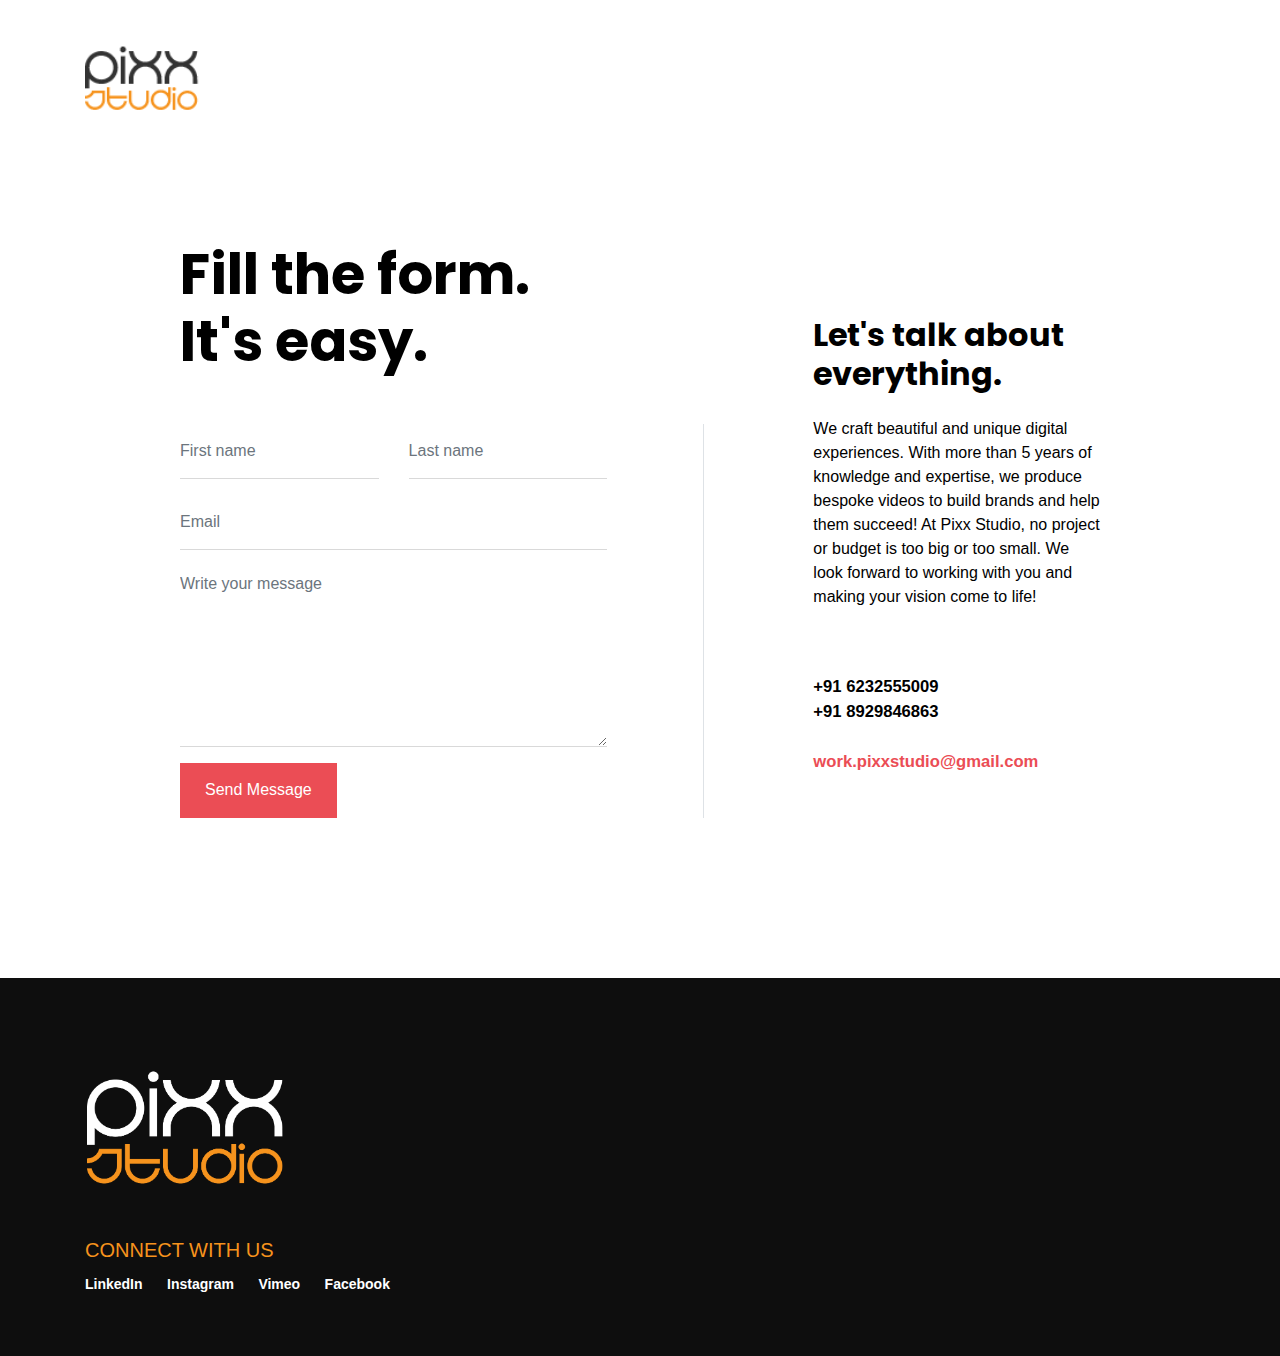
==== contact-form/index.html @ 208751a2 "dev" ====
<!doctype html>
<html lang="en">
  <head>
    <!-- Required meta tags -->
    <meta charset="utf-8">
    <meta name="viewport" content="width=device-width, initial-scale=1, shrink-to-fit=no">
    <link href="https://fonts.googleapis.com/css?family=Poppins:300,400,500,700,900&display=swap" rel="stylesheet">

    <link rel="stylesheet" href="fonts/icomoon/style.css">

    <link rel="stylesheet" href="css/owl.carousel.min.css">

    <!-- Bootstrap CSS -->
    <link rel="stylesheet" href="css/bootstrap.min.css">
    
    <!-- Style -->
    <link rel="stylesheet" href="css/style.css">

    <title>Contact Form #1</title>
    <style>
      /* SANDWICH BUTTON */
    .sandwich-btn {
      width: 46px;
      height: 46px;
      float: right;
      position: relative;
      cursor: pointer;
      border-radius: 50%;
    }
    .sandwich-btn span {
      display: block;
      height: 2px;
      width: 18px;
      background: #f6931d;
      opacity: 1;
      position: absolute;
      right: 8px;
      -webkit-transform: rotate(0deg);
      -moz-transform: rotate(0deg);
      -o-transform: rotate(0deg);
      transform: rotate(0deg);
      -webkit-transition: 0.25s ease-in-out;
      -moz-transition: 0.25s ease-in-out;
      -o-transition: 0.25s ease-in-out;
      transition: 0.25s ease-in-out;
    }
    .sandwich-btn span:nth-child(1) {
      top: 12px;
    }
    .sandwich-btn span:nth-child(2) {
      top: 20px;
    }
    .sandwich-btn.open span:nth-child(1) {
      top: 16px;
      -webkit-transform: rotate(135deg);
      -moz-transform: rotate(135deg);
      -o-transform: rotate(135deg);
      transform: rotate(135deg);
    }
    .sandwich-btn.open span:nth-child(2) {
      top: 16px;
      -webkit-transform: rotate(-135deg);
      -moz-transform: rotate(-135deg);
      -o-transform: rotate(-135deg);
      transform: rotate(-135deg);
    }
    
    /* NAVIGATION MENU */
    .navigation-menu {
      width: 100%;
      height: 100%;
      display: flex;
      flex-direction: column;
      justify-content: center;
      position: fixed;
      left: 0;
      top: 0;
      z-index: 8;
      visibility: hidden;
      -webkit-transition: 0.25s ease-in-out;
      -moz-transition: 0.25s ease-in-out;
      -ms-transition: 0.25s ease-in-out;
      -o-transition: 0.25s ease-in-out;
      transition: 0.25s ease-in-out;
      background-color: transparent;
    }
    .navigation-menu .black-layer {
      width: 100%;
      height: 100%;
      position: absolute;
      left: -100%;
      top: 0;
      z-index: 3;
      background: #000;
      -webkit-transition: all 400ms cubic-bezier(0.595, 0.03, 0, 0.88);
      -moz-transition: all 400ms cubic-bezier(0.595, 0.03, 0, 0.88);
      -o-transition: all 400ms cubic-bezier(0.595, 0.03, 0, 0.88);
      transition: all 400ms cubic-bezier(0.595, 0.03, 0, 0.88);
      /* custom */
      -webkit-transition-timing-function: cubic-bezier(0.595, 0.03, 0, 0.88);
      -moz-transition-timing-function: cubic-bezier(0.595, 0.03, 0, 0.88);
      -o-transition-timing-function: cubic-bezier(0.595, 0.03, 0, 0.88);
      transition-timing-function: cubic-bezier(0.595, 0.03, 0, 0.88);
      /* custom */
    }
    .navigation-menu .green-layer {
      width: 100%;
      height: 100%;
      position: absolute;
      left: -100%;
      top: 0;
      z-index: 2;
      background: #f6931d;
      -webkit-transition: all 400ms cubic-bezier(0.595, 0.03, 0, 0.88);
      -moz-transition: all 400ms cubic-bezier(0.595, 0.03, 0, 0.88);
      -o-transition: all 400ms cubic-bezier(0.595, 0.03, 0, 0.88);
      transition: all 400ms cubic-bezier(0.595, 0.03, 0, 0.88);
      /* custom */
      -webkit-transition-timing-function: cubic-bezier(0.595, 0.03, 0, 0.88);
      -moz-transition-timing-function: cubic-bezier(0.595, 0.03, 0, 0.88);
      -o-transition-timing-function: cubic-bezier(0.595, 0.03, 0, 0.88);
      transition-timing-function: cubic-bezier(0.595, 0.03, 0, 0.88);
      /* custom */
    }
    .navigation-menu .inner {
      color: #fff;
      position: relative;
      z-index: 4;
      text-align: center;
      -webkit-transition: all 400ms cubic-bezier(0.595, 0.03, 0, 0.88);
      -moz-transition: all 400ms cubic-bezier(0.595, 0.03, 0, 0.88);
      -o-transition: all 400ms cubic-bezier(0.595, 0.03, 0, 0.88);
      transition: all 400ms cubic-bezier(0.595, 0.03, 0, 0.88);
      /* custom */
      -webkit-transition-timing-function: cubic-bezier(0.595, 0.03, 0, 0.88);
      -moz-transition-timing-function: cubic-bezier(0.595, 0.03, 0, 0.88);
      -o-transition-timing-function: cubic-bezier(0.595, 0.03, 0, 0.88);
      transition-timing-function: cubic-bezier(0.595, 0.03, 0, 0.88);
      /* custom */
      opacity: 0;
      transform: scale(1.1);
    }
    .navigation-menu .inner ul {
      display: block;
      margin: 0;
      padding: 0;
    }
    .navigation-menu .inner ul li {
      display: block;
      margin: 0;
      padding: 0;
      position: relative;
    }
    .navigation-menu .inner ul li:hover ul {
      opacity: 1;
      visibility: visible;
    }
    .navigation-menu .inner ul li ul {
      width: 100%;
      height: 100%;
      display: flex;
      flex-direction: row;
      position: absolute;
      left: 0;
      top: 0;
      background: rgba(0, 0, 0, 0.95);
      text-align: center;
      flex-wrap: wrap;
      justify-content: center;
      align-items: center;
      opacity: 0;
      visibility: hidden;
      -webkit-transition: 0.25s ease-in-out;
      -moz-transition: 0.25s ease-in-out;
      -ms-transition: 0.25s ease-in-out;
      -o-transition: 0.25s ease-in-out;
      transition: 0.25s ease-in-out;
      transition-delay: 0s !important;
    }
    .navigation-menu .inner ul li ul li {
      margin: 0 20px;
      padding: 0;
      list-style: none;
      position: static;
    }
    .navigation-menu .inner ul li ul li a {
      float: left;
      font-size: 18px;
    }
    .navigation-menu .inner ul li ul li a:before {
      display: none;
    }
    .navigation-menu .inner ul li ul li a:hover {
      color: #f6931d;
    }
    .navigation-menu .inner ul li a {
      font-size: 50px;
      font-weight: 800;
      color: #fff;
      position: relative;
    }
    .navigation-menu .inner ul li a:before {
      content: "";
      width: 0;
      height: 10px;
      position: absolute;
      left: 0;
      bottom: 12px;
      background: #f6931d;
      z-index: -1;
      -webkit-transition: 0.25s ease-in-out;
      -moz-transition: 0.25s ease-in-out;
      -ms-transition: 0.25s ease-in-out;
      -o-transition: 0.25s ease-in-out;
      transition: 0.25s ease-in-out;
    }
    .navigation-menu .inner ul li a:hover {
      text-decoration: none;
    }
    .navigation-menu .inner ul li a:hover:before {
      width: 100%;
    }
    .navigation-menu .inner address {
      margin-top: 50px;
      font-size: 18px;
      font-family: "Fjalla One", sans-serif;
    }
    .navigation-menu.open {
      visibility: visible;
    }
    .navigation-menu.open .green-layer {
      left: 0;
      transition-delay: 0s;
    }
    .navigation-menu.open .black-layer {
      left: 0;
      transition-delay: 0.4s;
    }
    .navigation-menu.open .inner {
      opacity: 1;
      transition-delay: 0.5s;
      transform: scale(1);
    }
    
    /* HEADER */
    .header {
      width: 100%;
      height: 100%;
      display: flex;
      flex-wrap: wrap;
      position: fixed;
      left: 0;
      top: 0;
    }
    
    /* SOCIAL MEDIA */
    .social-media {
      width: 38px;
      position: absolute;
      z-index: 7;
      right: 60px;
      top: 200px;
      text-align: center;
      margin: 0;
      padding: 0;
    }
    .social-media li {
      width: 100%;
      float: left;
      display: block;
      padding: 0;
      list-style: none;
    }
    .social-media li a {
      width: 100%;
      float: left;
      color: #fff;
      font-size: 13px;
      margin: 10px 0;
    }
    .social-media li a:hover {
      color: #33a16e;
    }
    
    /* SCROLL DOWN */
    .scroll-down {
      width: 1px;
      height: 90px;
      position: absolute;
      right: 63px;
      bottom: 30px;
      z-index: 2;
    }
    .scroll-down b {
      width: 100px;
      font-size: 10px;
      font-weight: 600;
      color: #fff;
      transform-origin: left;
      margin-left: -15px;
      margin-top: 0;
      transform: rotate(90deg);
      float: left;
    }
    .scroll-down span {
      display: block;
      position: relative;
      padding-top: 79px;
      text-align: center;
    }
    
    .scroll-down span::before {
      -webkit-animation: elasticus 1.2s cubic-bezier(1, 0, 0, 1) infinite;
      -moz-animation: elasticus 1.2s cubic-bezier(1, 0, 0, 1) infinite;
      -o-animation: elasticus 1.2s cubic-bezier(1, 0, 0, 1) infinite;
      animation: elasticus 1.2s cubic-bezier(1, 0, 0, 1) infinite;
    }
    
    .scroll-down span::before {
      position: absolute;
      top: 0px;
      left: 50%;
      margin-left: -0.5px;
      width: 1px;
      height: 90px;
      background: #fff;
      content: "";
    }
    
    /* NAVBAR */
    .navbar {
      width: 100%;
      height: 78px;
      display: flex;
      flex-wrap: wrap;
      padding: 20px 60px;
      position: absolute;
      left: 0;
      top: 0;
      z-index: 11;
      transform: translateY(-100%);
      -webkit-transition: all 400ms cubic-bezier(0.595, 0.03, 0, 0.88);
      -moz-transition: all 400ms cubic-bezier(0.595, 0.03, 0, 0.88);
      -o-transition: all 400ms cubic-bezier(0.595, 0.03, 0, 0.88);
      transition: all 400ms cubic-bezier(0.595, 0.03, 0, 0.88);
      /* custom */
      -webkit-transition-timing-function: cubic-bezier(0.595, 0.03, 0, 0.88);
      -moz-transition-timing-function: cubic-bezier(0.595, 0.03, 0, 0.88);
      -o-transition-timing-function: cubic-bezier(0.595, 0.03, 0, 0.88);
      transition-timing-function: cubic-bezier(0.595, 0.03, 0, 0.88);
      /* custom */
      transition-delay: 0.8s;
    }
    .navbar.hide {
      transform: translateY(-100%);
    }
     .logo {
      margin-top: 3%;
    }
    .navbar .logo img {
      /* height: 45px; */
    }
    
    .navbar .email-us {
      margin-left: 0;
      margin-right: auto;
      color: #fff;
      font-size: 14px;
    }
    .navbar .email-us a {
      color: #808080;
      text-decoration: underline;
    }
    .navbar .email-us a:hover {
      color: #fff;
    }
    .navbar .email-us a span {
      color: #fff;
      text-decoration: underline;
    }
    .navbar .languages {
      margin-right: 50px;
      font-family: "Fjalla One", sans-serif;
    }
    .navbar .languages a {
      float: left;
      margin-left: 10px;
      color: #808080;
      font-size: 14px;
      color: #808080;
    }
    .navbar .languages a:hover {
      color: #33a16e;
      text-decoration: none;
    }
    .navbar .languages a.active {
      color: #fff;
    }
    .navbar .sandwich-nav {
      margin-right: 0;
    }
    .navbar .sandwich-nav b {
      font-size: 14px;
      line-height: 38px;
      color: #f6931d;
      font-weight: 400;
      font-family: "Fjalla One", sans-serif;
    }
    .navbar .sandwich-nav .circle {
      width: 38px;
      height: 38px;
      float: right;
      border: 2px solid #f6931d;
      border-radius: 50%;
      margin-left: 10px;
      position: relative;
      cursor: pointer;
    }
    .navbar .sandwich-nav .circle.open {
      border-color: #fff;
      background: #fff;
    }
    .navbar .sandwich-nav .circle.open span {
      background: #000;
    }
    
    /* Tabs Filter */
    
    .showcase .top_panel .logo {
      background-image: url(../img/logo-black.svg);
    }
    .showcase .page--head .title {
      font-size: 45px;
      color: #191919;
    }
    .showcase .tabs-section {
      padding-top: 0;
      padding-bottom: 86px;
    }
    .showcase .tabs-section .tabs {
      margin-bottom: 0;
    }
    .showcase .tabs-section .mobile-select {
      position: relative;
      width: auto;
      display: none;
    }
    .showcase .tabs-section .mobile-select .value {
      position: relative;
      padding-left: 40px;
      line-height: 30px;
      width: auto;
    }
    .showcase .tabs-section .mobile-select .value:before {
      width: 30px;
      height: 30px;
      background: url(../img/select-arrow.svg) center center no-repeat;
      background-size: contain;
      content: '';
      position: absolute;
      left: 0;
      top: 0;
    }
    .showcase .tabs-section .mobile-select .value span {
      font-size: 22px;
      font-weight: 600;
      color: #191919;
      border-bottom: 2px solid #191919;
      display: inline-block;
      float: none;
    }
    .showcase .tabs-section .mobile-select select {
      position: absolute;
      top: 0;
      left: 0;
      bottom: 0;
      right: 0;
      width: 100%;
      height: 100%;
      opacity: 0;
    }
    .showcase .portfolio .portfolio-block {
      display: none;
    }
    .showcase .link {
      position: relative;
      color: #191919;
      font-size: 17px;
      font-weight: 500;
      display: block;
      float: left;
      margin-top: 80px;
    }
    .showcase .link > span {
      padding-left: 130px;
      position: relative;
    }
    .showcase .link > span span.link-text {
      opacity: 0;
      margin-left: 8px;
      transition: all 0.2s ease-out;
    }
    .showcase .link > span:before {
      width: 116px;
      height: 8px;
      background: url(../img/arrow-black.svg) center center no-repeat;
      background-size: contain;
      content: '';
      left: 0;
      top: 50%;
      margin-top: -4px;
      position: absolute;
    }
    .showcase .statistics-section {
      padding: 150px 0;
    }
    
    .tabs-section {
      /* padding: 150px 0; */
      /* padding-top:150px ; */
    }
    .tabs-section .tabs {
      display: flex;
      flex-direction: row;
      justify-content: space-between;
      margin-bottom: 75px;
    }
    .tabs-section .tabs .tab {
      width: auto;
      display: block;
      float: left;
    }
    .tabs-section .tabs .tab:hover {
      cursor: pointer;
    }
    .tabs-section .tabs .tab:hover * {
      cursor: pointer;
    }
    .tabs-section .tabs .tab:hover span {
      border-color: #BABABA;
      transition: all 0.2s linear;
    }
    .tabs-section .tabs .tab.active {
      pointer-events: none;
    }
    .tabs-section .tabs .tab.active span {
      color: #191919;
      border-color: #191919;
    }
    .tabs-section .tabs .tab span {
      color: #BABABA;
      border-bottom: 2px solid rgba(186, 186, 186, 0);
      transition: all 0.2s linear;
      font-size: 22px;
      font-weight: 700;
      display: inline-block;
      float: none;
      padding-bottom: 4px;
    }
    .tabs-section .section_content .text {
      color: #8C8C8C;
      font-size: 45px;
      font-weight: 700;
      margin-bottom: 53px;
    }
    .tabs-section .section_content .text:last-child {
      margin-bottom: 0;
    }
    .tabs-section .section_content .text b,
    .tabs-section .section_content .text strong {
      color: #191919;
    }
    .tabs-section .section_content .small-text {
      font-size: 22px;
      color: rgba(140, 140, 140, 0.9);
      font-weight: 700;
      max-width: 700px;
    }
    .tabs-section .section_content .small-text ul li {
      margin-bottom: 8px;
    }
    .tabs-section .section_content .small-text ul li:last-child {
      margin-bottom: 0;
    }
    .tabs-section .section_content .small-text * {
      font-weight: 700;
    }
    
    @media screen and (max-width: 1040px) {
      .showcase .tabs-section .tabs {
        display: none;
      }
      .showcase .tabs-section .mobile-select {
        display: block;
      }
      .showcase .tabs-section .wrap {
        width: 70vw;
      }
    }  
    
    
    /* FOOTER */
    .footer {
      width: 100%;
      display: flex;
      flex-wrap: wrap;
      flex-direction: column;
      padding: 60px 0;
      background: #0e0e0e;
      color: #fff;
    }
    .footer .footer-quote {
      width: 100%;
      display: flex;
      flex-wrap: wrap;
      margin-bottom: 80px;
    }
    .footer .footer-quote img {
      /* height: 60px; */
      height: 30px;
      display: block;
      margin-bottom: 20px;
    }
    .footer .footer-quote h2 {
      font-size: 3vw;
      font-weight: 800;
      margin-bottom: 0;
      color:#f6931d;
    }
    .footer .footer-contact {
      width: 100%;
      display: flex;
      flex-wrap: wrap;
      margin-bottom: 80px;
    }
    .footer .footer-contact address {
      margin-bottom: 0;
    }
    .footer .footer-contact address a {
      color: #fff;
      text-decoration: underline;
    }
    .footer .footer-bottom {
      width: 100%;
      display: flex;
      flex-wrap: wrap;
    }
    .footer .footer-bottom h5 {
      margin-bottom: 10px;
      font-family: "Fjalla One", sans-serif;
      text-transform: uppercase;
      color:#f6931d;
      text-align: left;
    }
    .footer .footer-bottom ul {
      display: block;
      margin: 0;
      padding: 0;
    }
    .footer .footer-bottom ul li {
      display: inline-block;
      margin: 0;
      margin-right: 20px;
      padding: 0;
      list-style: none;
    }
    .footer .footer-bottom ul li:last-child {
      margin-right: 0;
    }
    .footer .footer-bottom ul li a {
      position: relative;
      color: #fff;
      font-size: 14px;
      font-weight: 600;
      padding-bottom: 6px;
      -webkit-transition: 0.25s ease-in-out;
      -moz-transition: 0.25s ease-in-out;
      -ms-transition: 0.25s ease-in-out;
      -o-transition: 0.25s ease-in-out;
      transition: 0.25s ease-in-out;
      border-bottom: 2px solid transparent;
    }
    .footer .footer-bottom ul li a:hover {
      padding-bottom: 1px;
      border-bottom: 2px solid #fff;
      text-decoration: none;
    }
    
    
    .text-left {
        text-align: left!important;
    }
    
    h4{
      text-align: center;
    }
    
    h5{
      text-align: center;
    }
    </style>
  </head>
  <body>
  
    <!-- <nav class="navbar"> -->
      <!-- <div class="logo"> <a href="index.html"><img src="images/logo.png" alt="Image"></a> </div> -->
      <!-- <div class="logo"  > <a href="./index.html"><img src="../images/img/pnplogo-black.png" alt="Image" width="80" height="80"></a></div> -->
      
      <div class="container">
        <div class="logo"> <a href="../index.html"><img src="../images/img/pnplogo-black.png" alt="Image" width="120" height="96" ></a></div>
      </div>
    

  <div class="content">

    
    
    
    <div class="container">

      
      <div class="row justify-content-center">
        <div class="col-md-10">
          
          <div class="row align-items-center">
            <div class="col-lg-7 mb-5 mb-lg-0">

              <h2 class="mb-5">Fill the form. <br> It's easy.</h2>

              <form class="border-right pr-5 mb-5" method="post" id="contactForm" name="contactForm">
                <div class="row">
                  <div class="col-md-6 form-group">
                    <input type="text" class="form-control" name="fname" id="fname" placeholder="First name">
                  </div>
                  <div class="col-md-6 form-group">
                    <input type="text" class="form-control" name="lname" id="lname" placeholder="Last name">
                  </div>
                </div>
                <div class="row">
                  <div class="col-md-12 form-group">
                    <input type="text" class="form-control" name="email" id="email" placeholder="Email">
                  </div>
                </div>

                <div class="row">
                  <div class="col-md-12 form-group">
                    <textarea class="form-control" name="message" id="message" cols="30" rows="7" placeholder="Write your message"></textarea>
                  </div>
                </div>
                <div class="row">
                  <div class="col-md-12">
                    <input type="submit" value="Send Message" class="btn btn-primary rounded-0 py-2 px-4">
                    <span class="submitting"></span>
                  </div>
                </div>
              </form>

              <div id="form-message-warning mt-4"></div> 
              <div id="form-message-success">
                Your message was sent, thank you!
              </div>

            </div>
            <div class="col-lg-4 ml-auto">
              <h3 class="mb-4">Let's talk about everything.</h3>
              <p>We craft beautiful and unique digital experiences. With more than 5 years of knowledge and expertise, we produce bespoke videos to build brands and help them succeed!

                At Pixx Studio, no project or budget is too big or too small. We look forward to working with you and making your vision come to life!
              </p>
              <p style="font-size:1.3vw;">
                <b>
                  <br>
                  <br>
                  +91 6232555009<br>
                  +91 8929846863<br><br>

                  <a href="#">work.pixxstudio@gmail.com</a>
                </b>
                
              </p>
              
            </div>
          </div>
        </div>  
        </div>
      </div>
  </div>

  <footer class="footer text-left">
    <div class=" wow fadeIn">
      <div class="container">
        <div class="row">
          <div class="col-lg-8"> <img src="../images/img/pnplogo.png" alt="Image" class="img" style="width:200px;height:200px">
            <!-- <h2>With more than five years of knowledge and expertise, we produce bespoke videos, we build brands!
            </h2> -->
          </div>
        </div>
        <!-- end row -->
      </div>
      <!-- end container -->
    </div>
    <!-- end footer-contact -->
    <div class="footer-bottom wow fadeIn">
      <div class="container">
        <div class="row">
          <div class="col-lg-8">
            <h5>Connect with us </h5>
            <ul>
              <li><a href="https://www.linkedin.com/company/pixxstudio/" target="_blank">LinkedIn</a></li>
              <li><a href="https://www.instagram.com/studio.pixx/" target="_blank">Instagram</a></li>
              <li><a href="https://vimeo.com/studiopixx" target="_blank">Vimeo</a></li>
              <li><a href="https://www.facebook.com/pixxstudio16" target="_blank">Facebook</a></li>
            </ul>
          </div>
          <!-- end col-8 -->
        </div>
        <!-- end row -->
      </div>
      <!-- end container -->
    </div>
    <!-- end footer-bottom -->
  </footer>
    
    

    <script src="js/jquery-3.3.1.min.js"></script>
    <script src="js/popper.min.js"></script>
    <script src="js/bootstrap.min.js"></script>
    <script src="js/jquery.validate.min.js"></script>
    <script src="js/main.js"></script>
  </body>
</html>
---- contact-form/fonts/icomoon/style.css ----
@font-face {
  font-family: 'icomoon';
  src:  url('fonts/icomoon.eot?10si43');
  src:  url('fonts/icomoon.eot?10si43#iefix') format('embedded-opentype'),
    url('fonts/icomoon.ttf?10si43') format('truetype'),
    url('fonts/icomoon.woff?10si43') format('woff'),
    url('fonts/icomoon.svg?10si43#icomoon') format('svg');
  font-weight: normal;
  font-style: normal;
}

[class^="icon-"], [class*=" icon-"] {
  /* use !important to prevent issues with browser extensions that change fonts */
  font-family: 'icomoon' !important;
  speak: none;
  font-style: normal;
  font-weight: normal;
  font-variant: normal;
  text-transform: none;
  line-height: 1;

  /* Better Font Rendering =========== */
  -webkit-font-smoothing: antialiased;
  -moz-osx-font-smoothing: grayscale;
}

.icon-asterisk:before {
  content: "\f069";
}
.icon-plus:before {
  content: "\f067";
}
.icon-question:before {
  content: "\f128";
}
.icon-minus:before {
  content: "\f068";
}
.icon-glass:before {
  content: "\f000";
}
.icon-music:before {
  content: "\f001";
}
.icon-search:before {
  content: "\f002";
}
.icon-envelope-o:before {
  content: "\f003";
}
.icon-heart:before {
  content: "\f004";
}
.icon-star:before {
  content: "\f005";
}
.icon-star-o:before {
  content: "\f006";
}
.icon-user:before {
  content: "\f007";
}
.icon-film:before {
  content: "\f008";
}
.icon-th-large:before {
  content: "\f009";
}
.icon-th:before {
  content: "\f00a";
}
.icon-th-list:before {
  content: "\f00b";
}
.icon-check:before {
  content: "\f00c";
}
.icon-close:before {
  content: "\f00d";
}
.icon-remove:before {
  content: "\f00d";
}
.icon-times:before {
  content: "\f00d";
}
.icon-search-plus:before {
  content: "\f00e";
}
.icon-search-minus:before {
  content: "\f010";
}
.icon-power-off:before {
  content: "\f011";
}
.icon-signal:before {
  content: "\f012";
}
.icon-cog:before {
  content: "\f013";
}
.icon-gear:before {
  content: "\f013";
}
.icon-trash-o:before {
  content: "\f014";
}
.icon-home:before {
  content: "\f015";
}
.icon-file-o:before {
  content: "\f016";
}
.icon-clock-o:before {
  content: "\f017";
}
.icon-road:before {
  content: "\f018";
}
.icon-download:before {
  content: "\f019";
}
.icon-arrow-circle-o-down:before {
  content: "\f01a";
}
.icon-arrow-circle-o-up:before {
  content: "\f01b";
}
.icon-inbox:before {
  content: "\f01c";
}
.icon-play-circle-o:before {
  content: "\f01d";
}
.icon-repeat:before {
  content: "\f01e";
}
.icon-rotate-right:before {
  content: "\f01e";
}
.icon-refresh:before {
  content: "\f021";
}
.icon-list-alt:before {
  content: "\f022";
}
.icon-lock:before {
  content: "\f023";
}
.icon-flag:before {
  content: "\f024";
}
.icon-headphones:before {
  content: "\f025";
}
.icon-volume-off:before {
  content: "\f026";
}
.icon-volume-down:before {
  content: "\f027";
}
.icon-volume-up:before {
  content: "\f028";
}
.icon-qrcode:before {
  content: "\f029";
}
.icon-barcode:before {
  content: "\f02a";
}
.icon-tag:before {
  content: "\f02b";
}
.icon-tags:before {
  content: "\f02c";
}
.icon-book:before {
  content: "\f02d";
}
.icon-bookmark:before {
  content: "\f02e";
}
.icon-print:before {
  content: "\f02f";
}
.icon-camera:before {
  content: "\f030";
}
.icon-font:before {
  content: "\f031";
}
.icon-bold:before {
  content: "\f032";
}
.icon-italic:before {
  content: "\f033";
}
.icon-text-height:before {
  content: "\f034";
}
.icon-text-width:before {
  content: "\f035";
}
.icon-align-left:before {
  content: "\f036";
}
.icon-align-center:before {
  content: "\f037";
}
.icon-align-right:before {
  content: "\f038";
}
.icon-align-justify:before {
  content: "\f039";
}
.icon-list:before {
  content: "\f03a";
}
.icon-dedent:before {
  content: "\f03b";
}
.icon-outdent:before {
  content: "\f03b";
}
.icon-indent:before {
  content: "\f03c";
}
.icon-video-camera:before {
  content: "\f03d";
}
.icon-image:before {
  content: "\f03e";
}
.icon-photo:before {
  content: "\f03e";
}
.icon-picture-o:before {
  content: "\f03e";
}
.icon-pencil:before {
  content: "\f040";
}
.icon-map-marker:before {
  content: "\f041";
}
.icon-adjust:before {
  content: "\f042";
}
.icon-tint:before {
  content: "\f043";
}
.icon-edit:before {
  content: "\f044";
}
.icon-pencil-square-o:before {
  content: "\f044";
}
.icon-share-square-o:before {
  content: "\f045";
}
.icon-check-square-o:before {
  content: "\f046";
}
.icon-arrows:before {
  content: "\f047";
}
.icon-step-backward:before {
  content: "\f048";
}
.icon-fast-backward:before {
  content: "\f049";
}
.icon-backward:before {
  content: "\f04a";
}
.icon-play:before {
  content: "\f04b";
}
.icon-pause:before {
  content: "\f04c";
}
.icon-stop:before {
  content: "\f04d";
}
.icon-forward:before {
  content: "\f04e";
}
.icon-fast-forward:before {
  content: "\f050";
}
.icon-step-forward:before {
  content: "\f051";
}
.icon-eject:before {
  content: "\f052";
}
.icon-chevron-left:before {
  content: "\f053";
}
.icon-chevron-right:before {
  content: "\f054";
}
.icon-plus-circle:before {
  content: "\f055";
}
.icon-minus-circle:before {
  content: "\f056";
}
.icon-times-circle:before {
  content: "\f057";
}
.icon-check-circle:before {
  content: "\f058";
}
.icon-question-circle:before {
  content: "\f059";
}
.icon-info-circle:before {
  content: "\f05a";
}
.icon-crosshairs:before {
  content: "\f05b";
}
.icon-times-circle-o:before {
  content: "\f05c";
}
.icon-check-circle-o:before {
  content: "\f05d";
}
.icon-ban:before {
  content: "\f05e";
}
.icon-arrow-left:before {
  content: "\f060";
}
.icon-arrow-right:before {
  content: "\f061";
}
.icon-arrow-up:before {
  content: "\f062";
}
.icon-arrow-down:before {
  content: "\f063";
}
.icon-mail-forward:before {
  content: "\f064";
}
.icon-share:before {
  content: "\f064";
}
.icon-expand:before {
  content: "\f065";
}
.icon-compress:before {
  content: "\f066";
}
.icon-exclamation-circle:before {
  content: "\f06a";
}
.icon-gift:before {
  content: "\f06b";
}
.icon-leaf:before {
  content: "\f06c";
}
.icon-fire:before {
  content: "\f06d";
}
.icon-eye:before {
  content: "\f06e";
}
.icon-eye-slash:before {
  content: "\f070";
}
.icon-exclamation-triangle:before {
  content: "\f071";
}
.icon-warning:before {
  content: "\f071";
}
.icon-plane:before {
  content: "\f072";
}
.icon-calendar:before {
  content: "\f073";
}
.icon-random:before {
  content: "\f074";
}
.icon-comment:before {
  content: "\f075";
}
.icon-magnet:before {
  content: "\f076";
}
.icon-chevron-up:before {
  content: "\f077";
}
.icon-chevron-down:before {
  content: "\f078";
}
.icon-retweet:before {
  content: "\f079";
}
.icon-shopping-cart:before {
  content: "\f07a";
}
.icon-folder:before {
  content: "\f07b";
}
.icon-folder-open:before {
  content: "\f07c";
}
.icon-arrows-v:before {
  content: "\f07d";
}
.icon-arrows-h:before {
  content: "\f07e";
}
.icon-bar-chart:before {
  content: "\f080";
}
.icon-bar-chart-o:before {
  content: "\f080";
}
.icon-twitter-square:before {
  content: "\f081";
}
.icon-facebook-square:before {
  content: "\f082";
}
.icon-camera-retro:before {
  content: "\f083";
}
.icon-key:before {
  content: "\f084";
}
.icon-cogs:before {
  content: "\f085";
}
.icon-gears:before {
  content: "\f085";
}
.icon-comments:before {
  content: "\f086";
}
.icon-thumbs-o-up:before {
  content: "\f087";
}
.icon-thumbs-o-down:before {
  content: "\f088";
}
.icon-star-half:before {
  content: "\f089";
}
.icon-heart-o:before {
  content: "\f08a";
}
.icon-sign-out:before {
  content: "\f08b";
}
.icon-linkedin-square:before {
  content: "\f08c";
}
.icon-thumb-tack:before {
  content: "\f08d";
}
.icon-external-link:before {
  content: "\f08e";
}
.icon-sign-in:before {
  content: "\f090";
}
.icon-trophy:before {
  content: "\f091";
}
.icon-github-square:before {
  content: "\f092";
}
.icon-upload:before {
  content: "\f093";
}
.icon-lemon-o:before {
  content: "\f094";
}
.icon-phone:before {
  content: "\f095";
}
.icon-square-o:before {
  content: "\f096";
}
.icon-bookmark-o:before {
  content: "\f097";
}
.icon-phone-square:before {
  content: "\f098";
}
.icon-twitter:before {
  content: "\f099";
}
.icon-facebook:before {
  content: "\f09a";
}
.icon-facebook-f:before {
  content: "\f09a";
}
.icon-github:before {
  content: "\f09b";
}
.icon-unlock:before {
  content: "\f09c";
}
.icon-credit-card:before {
  content: "\f09d";
}
.icon-feed:before {
  content: "\f09e";
}
.icon-rss:before {
  content: "\f09e";
}
.icon-hdd-o:before {
  content: "\f0a0";
}
.icon-bullhorn:before {
  content: "\f0a1";
}
.icon-bell-o:before {
  content: "\f0a2";
}
.icon-certificate:before {
  content: "\f0a3";
}
.icon-hand-o-right:before {
  content: "\f0a4";
}
.icon-hand-o-left:before {
  content: "\f0a5";
}
.icon-hand-o-up:before {
  content: "\f0a6";
}
.icon-hand-o-down:before {
  content: "\f0a7";
}
.icon-arrow-circle-left:before {
  content: "\f0a8";
}
.icon-arrow-circle-right:before {
  content: "\f0a9";
}
.icon-arrow-circle-up:before {
  content: "\f0aa";
}
.icon-arrow-circle-down:before {
  content: "\f0ab";
}
.icon-globe:before {
  content: "\f0ac";
}
.icon-wrench:before {
  content: "\f0ad";
}
.icon-tasks:before {
  content: "\f0ae";
}
.icon-filter:before {
  content: "\f0b0";
}
.icon-briefcase:before {
  content: "\f0b1";
}
.icon-arrows-alt:before {
  content: "\f0b2";
}
.icon-group:before {
  content: "\f0c0";
}
.icon-users:before {
  content: "\f0c0";
}
.icon-chain:before {
  content: "\f0c1";
}
.icon-link:before {
  content: "\f0c1";
}
.icon-cloud:before {
  content: "\f0c2";
}
.icon-flask:before {
  content: "\f0c3";
}
.icon-cut:before {
  content: "\f0c4";
}
.icon-scissors:before {
  content: "\f0c4";
}
.icon-copy:before {
  content: "\f0c5";
}
.icon-files-o:before {
  content: "\f0c5";
}
.icon-paperclip:before {
  content: "\f0c6";
}
.icon-floppy-o:before {
  content: "\f0c7";
}
.icon-save:before {
  content: "\f0c7";
}
.icon-square:before {
  content: "\f0c8";
}
.icon-bars:before {
  content: "\f0c9";
}
.icon-navicon:before {
  content: "\f0c9";
}
.icon-reorder:before {
  content: "\f0c9";
}
.icon-list-ul:before {
  content: "\f0ca";
}
.icon-list-ol:before {
  content: "\f0cb";
}
.icon-strikethrough:before {
  content: "\f0cc";
}
.icon-underline:before {
  content: "\f0cd";
}
.icon-table:before {
  content: "\f0ce";
}
.icon-magic:before {
  content: "\f0d0";
}
.icon-truck:before {
  content: "\f0d1";
}
.icon-pinterest:before {
  content: "\f0d2";
}
.icon-pinterest-square:before {
  content: "\f0d3";
}
.icon-google-plus-square:before {
  content: "\f0d4";
}
.icon-google-plus:before {
  content: "\f0d5";
}
.icon-money:before {
  content: "\f0d6";
}
.icon-caret-down:before {
  content: "\f0d7";
}
.icon-caret-up:before {
  content: "\f0d8";
}
.icon-caret-left:before {
  content: "\f0d9";
}
.icon-caret-right:before {
  content: "\f0da";
}
.icon-columns:before {
  content: "\f0db";
}
.icon-sort:before {
  content: "\f0dc";
}
.icon-unsorted:before {
  content: "\f0dc";
}
.icon-sort-desc:before {
  content: "\f0dd";
}
.icon-sort-down:before {
  content: "\f0dd";
}
.icon-sort-asc:before {
  content: "\f0de";
}
.icon-sort-up:before {
  content: "\f0de";
}
.icon-envelope:before {
  content: "\f0e0";
}
.icon-linkedin:before {
  content: "\f0e1";
}
.icon-rotate-left:before {
  content: "\f0e2";
}
.icon-undo:before {
  content: "\f0e2";
}
.icon-gavel:before {
  content: "\f0e3";
}
.icon-legal:before {
  content: "\f0e3";
}
.icon-dashboard:before {
  content: "\f0e4";
}
.icon-tachometer:before {
  content: "\f0e4";
}
.icon-comment-o:before {
  content: "\f0e5";
}
.icon-comments-o:before {
  content: "\f0e6";
}
.icon-bolt:before {
  content: "\f0e7";
}
.icon-flash:before {
  content: "\f0e7";
}
.icon-sitemap:before {
  content: "\f0e8";
}
.icon-umbrella:before {
  content: "\f0e9";
}
.icon-clipboard:before {
  content: "\f0ea";
}
.icon-paste:before {
  content: "\f0ea";
}
.icon-lightbulb-o:before {
  content: "\f0eb";
}
.icon-exchange:before {
  content: "\f0ec";
}
.icon-cloud-download:before {
  content: "\f0ed";
}
.icon-cloud-upload:before {
  content: "\f0ee";
}
.icon-user-md:before {
  content: "\f0f0";
}
.icon-stethoscope:before {
  content: "\f0f1";
}
.icon-suitcase:before {
  content: "\f0f2";
}
.icon-bell:before {
  content: "\f0f3";
}
.icon-coffee:before {
  content: "\f0f4";
}
.icon-cutlery:before {
  content: "\f0f5";
}
.icon-file-text-o:before {
  content: "\f0f6";
}
.icon-building-o:before {
  content: "\f0f7";
}
.icon-hospital-o:before {
  content: "\f0f8";
}
.icon-ambulance:before {
  content: "\f0f9";
}
.icon-medkit:before {
  content: "\f0fa";
}
.icon-fighter-jet:before {
  content: "\f0fb";
}
.icon-beer:before {
  content: "\f0fc";
}
.icon-h-square:before {
  content: "\f0fd";
}
.icon-plus-square:before {
  content: "\f0fe";
}
.icon-angle-double-left:before {
  content: "\f100";
}
.icon-angle-double-right:before {
  content: "\f101";
}
.icon-angle-double-up:before {
  content: "\f102";
}
.icon-angle-double-down:before {
  content: "\f103";
}
.icon-angle-left:before {
  content: "\f104";
}
.icon-angle-right:before {
  content: "\f105";
}
.icon-angle-up:before {
  content: "\f106";
}
.icon-angle-down:before {
  content: "\f107";
}
.icon-desktop:before {
  content: "\f108";
}
.icon-laptop:before {
  content: "\f109";
}
.icon-tablet:before {
  content: "\f10a";
}
.icon-mobile:before {
  content: "\f10b";
}
.icon-mobile-phone:before {
  content: "\f10b";
}
.icon-circle-o:before {
  content: "\f10c";
}
.icon-quote-left:before {
  content: "\f10d";
}
.icon-quote-right:before {
  content: "\f10e";
}
.icon-spinner:before {
  content: "\f110";
}
.icon-circle:before {
  content: "\f111";
}
.icon-mail-reply:before {
  content: "\f112";
}
.icon-reply:before {
  content: "\f112";
}
.icon-github-alt:before {
  content: "\f113";
}
.icon-folder-o:before {
  content: "\f114";
}
.icon-folder-open-o:before {
  content: "\f115";
}
.icon-smile-o:before {
  content: "\f118";
}
.icon-frown-o:before {
  content: "\f119";
}
.icon-meh-o:before {
  content: "\f11a";
}
.icon-gamepad:before {
  content: "\f11b";
}
.icon-keyboard-o:before {
  content: "\f11c";
}
.icon-flag-o:before {
  content: "\f11d";
}
.icon-flag-checkered:before {
  content: "\f11e";
}
.icon-terminal:before {
  content: "\f120";
}
.icon-code:before {
  content: "\f121";
}
.icon-mail-reply-all:before {
  content: "\f122";
}
.icon-reply-all:before {
  content: "\f122";
}
.icon-star-half-empty:before {
  content: "\f123";
}
.icon-star-half-full:before {
  content: "\f123";
}
.icon-star-half-o:before {
  content: "\f123";
}
.icon-location-arrow:before {
  content: "\f124";
}
.icon-crop:before {
  content: "\f125";
}
.icon-code-fork:before {
  content: "\f126";
}
.icon-chain-broken:before {
  content: "\f127";
}
.icon-unlink:before {
  content: "\f127";
}
.icon-info:before {
  content: "\f129";
}
.icon-exclamation:before {
  content: "\f12a";
}
.icon-superscript:before {
  content: "\f12b";
}
.icon-subscript:before {
  content: "\f12c";
}
.icon-eraser:before {
  content: "\f12d";
}
.icon-puzzle-piece:before {
  content: "\f12e";
}
.icon-microphone:before {
  content: "\f130";
}
.icon-microphone-slash:before {
  content: "\f131";
}
.icon-shield:before {
  content: "\f132";
}
.icon-calendar-o:before {
  content: "\f133";
}
.icon-fire-extinguisher:before {
  content: "\f134";
}
.icon-rocket:before {
  content: "\f135";
}
.icon-maxcdn:before {
  content: "\f136";
}
.icon-chevron-circle-left:before {
  content: "\f137";
}
.icon-chevron-circle-right:before {
  content: "\f138";
}
.icon-chevron-circle-up:before {
  content: "\f139";
}
.icon-chevron-circle-down:before {
  content: "\f13a";
}
.icon-html5:before {
  content: "\f13b";
}
.icon-css3:before {
  content: "\f13c";
}
.icon-anchor:before {
  content: "\f13d";
}
.icon-unlock-alt:before {
  content: "\f13e";
}
.icon-bullseye:before {
  content: "\f140";
}
.icon-ellipsis-h:before {
  content: "\f141";
}
.icon-ellipsis-v:before {
  content: "\f142";
}
.icon-rss-square:before {
  content: "\f143";
}
.icon-play-circle:before {
  content: "\f144";
}
.icon-ticket:before {
  content: "\f145";
}
.icon-minus-square:before {
  content: "\f146";
}
.icon-minus-square-o:before {
  content: "\f147";
}
.icon-level-up:before {
  content: "\f148";
}
.icon-level-down:before {
  content: "\f149";
}
.icon-check-square:before {
  content: "\f14a";
}
.icon-pencil-square:before {
  content: "\f14b";
}
.icon-external-link-square:before {
  content: "\f14c";
}
.icon-share-square:before {
  content: "\f14d";
}
.icon-compass:before {
  content: "\f14e";
}
.icon-caret-square-o-down:before {
  content: "\f150";
}
.icon-toggle-down:before {
  content: "\f150";
}
.icon-caret-square-o-up:before {
  content: "\f151";
}
.icon-toggle-up:before {
  content: "\f151";
}
.icon-caret-square-o-right:before {
  content: "\f152";
}
.icon-toggle-right:before {
  content: "\f152";
}
.icon-eur:before {
  content: "\f153";
}
.icon-euro:before {
  content: "\f153";
}
.icon-gbp:before {
  content: "\f154";
}
.icon-dollar:before {
  content: "\f155";
}
.icon-usd:before {
  content: "\f155";
}
.icon-inr:before {
  content: "\f156";
}
.icon-rupee:before {
  content: "\f156";
}
.icon-cny:before {
  content: "\f157";
}
.icon-jpy:before {
  content: "\f157";
}
.icon-rmb:before {
  content: "\f157";
}
.icon-yen:before {
  content: "\f157";
}
.icon-rouble:before {
  content: "\f158";
}
.icon-rub:before {
  content: "\f158";
}
.icon-ruble:before {
  content: "\f158";
}
.icon-krw:before {
  content: "\f159";
}
.icon-won:before {
  content: "\f159";
}
.icon-bitcoin:before {
  content: "\f15a";
}
.icon-btc:before {
  content: "\f15a";
}
.icon-file:before {
  content: "\f15b";
}
.icon-file-text:before {
  content: "\f15c";
}
.icon-sort-alpha-asc:before {
  content: "\f15d";
}
.icon-sort-alpha-desc:before {
  content: "\f15e";
}
.icon-sort-amount-asc:before {
  content: "\f160";
}
.icon-sort-amount-desc:before {
  content: "\f161";
}
.icon-sort-numeric-asc:before {
  content: "\f162";
}
.icon-sort-numeric-desc:before {
  content: "\f163";
}
.icon-thumbs-up:before {
  content: "\f164";
}
.icon-thumbs-down:before {
  content: "\f165";
}
.icon-youtube-square:before {
  content: "\f166";
}
.icon-youtube:before {
  content: "\f167";
}
.icon-xing:before {
  content: "\f168";
}
.icon-xing-square:before {
  content: "\f169";
}
.icon-youtube-play:before {
  content: "\f16a";
}
.icon-dropbox:before {
  content: "\f16b";
}
.icon-stack-overflow:before {
  content: "\f16c";
}
.icon-instagram:before {
  content: "\f16d";
}
.icon-flickr:before {
  content: "\f16e";
}
.icon-adn:before {
  content: "\f170";
}
.icon-bitbucket:before {
  content: "\f171";
}
.icon-bitbucket-square:before {
  content: "\f172";
}
.icon-tumblr:before {
  content: "\f173";
}
.icon-tumblr-square:before {
  content: "\f174";
}
.icon-long-arrow-down:before {
  content: "\f175";
}
.icon-long-arrow-up:before {
  content: "\f176";
}
.icon-long-arrow-left:before {
  content: "\f177";
}
.icon-long-arrow-right:before {
  content: "\f178";
}
.icon-apple:before {
  content: "\f179";
}
.icon-windows:before {
  content: "\f17a";
}
.icon-android:before {
  content: "\f17b";
}
.icon-linux:before {
  content: "\f17c";
}
.icon-dribbble:before {
  content: "\f17d";
}
.icon-skype:before {
  content: "\f17e";
}
.icon-foursquare:before {
  content: "\f180";
}
.icon-trello:before {
  content: "\f181";
}
.icon-female:before {
  content: "\f182";
}
.icon-male:before {
  content: "\f183";
}
.icon-gittip:before {
  content: "\f184";
}
.icon-gratipay:before {
  content: "\f184";
}
.icon-sun-o:before {
  content: "\f185";
}
.icon-moon-o:before {
  content: "\f186";
}
.icon-archive:before {
  content: "\f187";
}
.icon-bug:before {
  content: "\f188";
}
.icon-vk:before {
  content: "\f189";
}
.icon-weibo:before {
  content: "\f18a";
}
.icon-renren:before {
  content: "\f18b";
}
.icon-pagelines:before {
  content: "\f18c";
}
.icon-stack-exchange:before {
  content: "\f18d";
}
.icon-arrow-circle-o-right:before {
  content: "\f18e";
}
.icon-arrow-circle-o-left:before {
  content: "\f190";
}
.icon-caret-square-o-left:before {
  content: "\f191";
}
.icon-toggle-left:before {
  content: "\f191";
}
.icon-dot-circle-o:before {
  content: "\f192";
}
.icon-wheelchair:before {
  content: "\f193";
}
.icon-vimeo-square:before {
  content: "\f194";
}
.icon-try:before {
  content: "\f195";
}
.icon-turkish-lira:before {
  content: "\f195";
}
.icon-plus-square-o:before {
  content: "\f196";
}
.icon-space-shuttle:before {
  content: "\f197";
}
.icon-slack:before {
  content: "\f198";
}
.icon-envelope-square:before {
  content: "\f199";
}
.icon-wordpress:before {
  content: "\f19a";
}
.icon-openid:before {
  content: "\f19b";
}
.icon-bank:before {
  content: "\f19c";
}
.icon-institution:before {
  content: "\f19c";
}
.icon-university:before {
  content: "\f19c";
}
.icon-graduation-cap:before {
  content: "\f19d";
}
.icon-mortar-board:before {
  content: "\f19d";
}
.icon-yahoo:before {
  content: "\f19e";
}
.icon-google:before {
  content: "\f1a0";
}
.icon-reddit:before {
  content: "\f1a1";
}
.icon-reddit-square:before {
  content: "\f1a2";
}
.icon-stumbleupon-circle:before {
  content: "\f1a3";
}
.icon-stumbleupon:before {
  content: "\f1a4";
}
.icon-delicious:before {
  content: "\f1a5";
}
.icon-digg:before {
  content: "\f1a6";
}
.icon-pied-piper-pp:before {
  content: "\f1a7";
}
.icon-pied-piper-alt:before {
  content: "\f1a8";
}
.icon-drupal:before {
  content: "\f1a9";
}
.icon-joomla:before {
  content: "\f1aa";
}
.icon-language:before {
  content: "\f1ab";
}
.icon-fax:before {
  content: "\f1ac";
}
.icon-building:before {
  content: "\f1ad";
}
.icon-child:before {
  content: "\f1ae";
}
.icon-paw:before {
  content: "\f1b0";
}
.icon-spoon:before {
  content: "\f1b1";
}
.icon-cube:before {
  content: "\f1b2";
}
.icon-cubes:before {
  content: "\f1b3";
}
.icon-behance:before {
  content: "\f1b4";
}
.icon-behance-square:before {
  content: "\f1b5";
}
.icon-steam:before {
  content: "\f1b6";
}
.icon-steam-square:before {
  content: "\f1b7";
}
.icon-recycle:before {
  content: "\f1b8";
}
.icon-automobile:before {
  content: "\f1b9";
}
.icon-car:before {
  content: "\f1b9";
}
.icon-cab:before {
  content: "\f1ba";
}
.icon-taxi:before {
  content: "\f1ba";
}
.icon-tree:before {
  content: "\f1bb";
}
.icon-spotify:before {
  content: "\f1bc";
}
.icon-deviantart:before {
  content: "\f1bd";
}
.icon-soundcloud:before {
  content: "\f1be";
}
.icon-database:before {
  content: "\f1c0";
}
.icon-file-pdf-o:before {
  content: "\f1c1";
}
.icon-file-word-o:before {
  content: "\f1c2";
}
.icon-file-excel-o:before {
  content: "\f1c3";
}
.icon-file-powerpoint-o:before {
  content: "\f1c4";
}
.icon-file-image-o:before {
  content: "\f1c5";
}
.icon-file-photo-o:before {
  content: "\f1c5";
}
.icon-file-picture-o:before {
  content: "\f1c5";
}
.icon-file-archive-o:before {
  content: "\f1c6";
}
.icon-file-zip-o:before {
  content: "\f1c6";
}
.icon-file-audio-o:before {
  content: "\f1c7";
}
.icon-file-sound-o:before {
  content: "\f1c7";
}
.icon-file-movie-o:before {
  content: "\f1c8";
}
.icon-file-video-o:before {
  content: "\f1c8";
}
.icon-file-code-o:before {
  content: "\f1c9";
}
.icon-vine:before {
  content: "\f1ca";
}
.icon-codepen:before {
  content: "\f1cb";
}
.icon-jsfiddle:before {
  content: "\f1cc";
}
.icon-life-bouy:before {
  content: "\f1cd";
}
.icon-life-buoy:before {
  content: "\f1cd";
}
.icon-life-ring:before {
  content: "\f1cd";
}
.icon-life-saver:before {
  content: "\f1cd";
}
.icon-support:before {
  content: "\f1cd";
}
.icon-circle-o-notch:before {
  content: "\f1ce";
}
.icon-ra:before {
  content: "\f1d0";
}
.icon-rebel:before {
  content: "\f1d0";
}
.icon-resistance:before {
  content: "\f1d0";
}
.icon-empire:before {
  content: "\f1d1";
}
.icon-ge:before {
  content: "\f1d1";
}
.icon-git-square:before {
  content: "\f1d2";
}
.icon-git:before {
  content: "\f1d3";
}
.icon-hacker-news:before {
  content: "\f1d4";
}
.icon-y-combinator-square:before {
  content: "\f1d4";
}
.icon-yc-square:before {
  content: "\f1d4";
}
.icon-tencent-weibo:before {
  content: "\f1d5";
}
.icon-qq:before {
  content: "\f1d6";
}
.icon-wechat:before {
  content: "\f1d7";
}
.icon-weixin:before {
  content: "\f1d7";
}
.icon-paper-plane:before {
  content: "\f1d8";
}
.icon-send:before {
  content: "\f1d8";
}
.icon-paper-plane-o:before {
  content: "\f1d9";
}
.icon-send-o:before {
  content: "\f1d9";
}
.icon-history:before {
  content: "\f1da";
}
.icon-circle-thin:before {
  content: "\f1db";
}
.icon-header:before {
  content: "\f1dc";
}
.icon-paragraph:before {
  content: "\f1dd";
}
.icon-sliders:before {
  content: "\f1de";
}
.icon-share-alt:before {
  content: "\f1e0";
}
.icon-share-alt-square:before {
  content: "\f1e1";
}
.icon-bomb:before {
  content: "\f1e2";
}
.icon-futbol-o:before {
  content: "\f1e3";
}
.icon-soccer-ball-o:before {
  content: "\f1e3";
}
.icon-tty:before {
  content: "\f1e4";
}
.icon-binoculars:before {
  content: "\f1e5";
}
.icon-plug:before {
  content: "\f1e6";
}
.icon-slideshare:before {
  content: "\f1e7";
}
.icon-twitch:before {
  content: "\f1e8";
}
.icon-yelp:before {
  content: "\f1e9";
}
.icon-newspaper-o:before {
  content: "\f1ea";
}
.icon-wifi:before {
  content: "\f1eb";
}
.icon-calculator:before {
  content: "\f1ec";
}
.icon-paypal:before {
  content: "\f1ed";
}
.icon-google-wallet:before {
  content: "\f1ee";
}
.icon-cc-visa:before {
  content: "\f1f0";
}
.icon-cc-mastercard:before {
  content: "\f1f1";
}
.icon-cc-discover:before {
  content: "\f1f2";
}
.icon-cc-amex:before {
  content: "\f1f3";
}
.icon-cc-paypal:before {
  content: "\f1f4";
}
.icon-cc-stripe:before {
  content: "\f1f5";
}
.icon-bell-slash:before {
  content: "\f1f6";
}
.icon-bell-slash-o:before {
  content: "\f1f7";
}
.icon-trash:before {
  content: "\f1f8";
}
.icon-copyright:before {
  content: "\f1f9";
}
.icon-at:before {
  content: "\f1fa";
}
.icon-eyedropper:before {
  content: "\f1fb";
}
.icon-paint-brush:before {
  content: "\f1fc";
}
.icon-birthday-cake:before {
  content: "\f1fd";
}
.icon-area-chart:before {
  content: "\f1fe";
}
.icon-pie-chart:before {
  content: "\f200";
}
.icon-line-chart:before {
  content: "\f201";
}
.icon-lastfm:before {
  content: "\f202";
}
.icon-lastfm-square:before {
  content: "\f203";
}
.icon-toggle-off:before {
  content: "\f204";
}
.icon-toggle-on:before {
  content: "\f205";
}
.icon-bicycle:before {
  content: "\f206";
}
.icon-bus:before {
  content: "\f207";
}
.icon-ioxhost:before {
  content: "\f208";
}
.icon-angellist:before {
  content: "\f209";
}
.icon-cc:before {
  content: "\f20a";
}
.icon-ils:before {
  content: "\f20b";
}
.icon-shekel:before {
  content: "\f20b";
}
.icon-sheqel:before {
  content: "\f20b";
}
.icon-meanpath:before {
  content: "\f20c";
}
.icon-buysellads:before {
  content: "\f20d";
}
.icon-connectdevelop:before {
  content: "\f20e";
}
.icon-dashcube:before {
  content: "\f210";
}
.icon-forumbee:before {
  content: "\f211";
}
.icon-leanpub:before {
  content: "\f212";
}
.icon-sellsy:before {
  content: "\f213";
}
.icon-shirtsinbulk:before {
  content: "\f214";
}
.icon-simplybuilt:before {
  content: "\f215";
}
.icon-skyatlas:before {
  content: "\f216";
}
.icon-cart-plus:before {
  content: "\f217";
}
.icon-cart-arrow-down:before {
  content: "\f218";
}
.icon-diamond:before {
  content: "\f219";
}
.icon-ship:before {
  content: "\f21a";
}
.icon-user-secret:before {
  content: "\f21b";
}
.icon-motorcycle:before {
  content: "\f21c";
}
.icon-street-view:before {
  content: "\f21d";
}
.icon-heartbeat:before {
  content: "\f21e";
}
.icon-venus:before {
  content: "\f221";
}
.icon-mars:before {
  content: "\f222";
}
.icon-mercury:before {
  content: "\f223";
}
.icon-intersex:before {
  content: "\f224";
}
.icon-transgender:before {
  content: "\f224";
}
.icon-transgender-alt:before {
  content: "\f225";
}
.icon-venus-double:before {
  content: "\f226";
}
.icon-mars-double:before {
  content: "\f227";
}
.icon-venus-mars:before {
  content: "\f228";
}
.icon-mars-stroke:before {
  content: "\f229";
}
.icon-mars-stroke-v:before {
  content: "\f22a";
}
.icon-mars-stroke-h:before {
  content: "\f22b";
}
.icon-neuter:before {
  content: "\f22c";
}
.icon-genderless:before {
  content: "\f22d";
}
.icon-facebook-official:before {
  content: "\f230";
}
.icon-pinterest-p:before {
  content: "\f231";
}
.icon-whatsapp:before {
  content: "\f232";
}
.icon-server:before {
  content: "\f233";
}
.icon-user-plus:before {
  content: "\f234";
}
.icon-user-times:before {
  content: "\f235";
}
.icon-bed:before {
  content: "\f236";
}
.icon-hotel:before {
  content: "\f236";
}
.icon-viacoin:before {
  content: "\f237";
}
.icon-train:before {
  content: "\f238";
}
.icon-subway:before {
  content: "\f239";
}
.icon-medium:before {
  content: "\f23a";
}
.icon-y-combinator:before {
  content: "\f23b";
}
.icon-yc:before {
  content: "\f23b";
}
.icon-optin-monster:before {
  content: "\f23c";
}
.icon-opencart:before {
  content: "\f23d";
}
.icon-expeditedssl:before {
  content: "\f23e";
}
.icon-battery:before {
  content: "\f240";
}
.icon-battery-4:before {
  content: "\f240";
}
.icon-battery-full:before {
  content: "\f240";
}
.icon-battery-3:before {
  content: "\f241";
}
.icon-battery-three-quarters:before {
  content: "\f241";
}
.icon-battery-2:before {
  content: "\f242";
}
.icon-battery-half:before {
  content: "\f242";
}
.icon-battery-1:before {
  content: "\f243";
}
.icon-battery-quarter:before {
  content: "\f243";
}
.icon-battery-0:before {
  content: "\f244";
}
.icon-battery-empty:before {
  content: "\f244";
}
.icon-mouse-pointer:before {
  content: "\f245";
}
.icon-i-cursor:before {
  content: "\f246";
}
.icon-object-group:before {
  content: "\f247";
}
.icon-object-ungroup:before {
  content: "\f248";
}
.icon-sticky-note:before {
  content: "\f249";
}
.icon-sticky-note-o:before {
  content: "\f24a";
}
.icon-cc-jcb:before {
  content: "\f24b";
}
.icon-cc-diners-club:before {
  content: "\f24c";
}
.icon-clone:before {
  content: "\f24d";
}
.icon-balance-scale:before {
  content: "\f24e";
}
.icon-hourglass-o:before {
  content: "\f250";
}
.icon-hourglass-1:before {
  content: "\f251";
}
.icon-hourglass-start:before {
  content: "\f251";
}
.icon-hourglass-2:before {
  content: "\f252";
}
.icon-hourglass-half:before {
  content: "\f252";
}
.icon-hourglass-3:before {
  content: "\f253";
}
.icon-hourglass-end:before {
  content: "\f253";
}
.icon-hourglass:before {
  content: "\f254";
}
.icon-hand-grab-o:before {
  content: "\f255";
}
.icon-hand-rock-o:before {
  content: "\f255";
}
.icon-hand-paper-o:before {
  content: "\f256";
}
.icon-hand-stop-o:before {
  content: "\f256";
}
.icon-hand-scissors-o:before {
  content: "\f257";
}
.icon-hand-lizard-o:before {
  content: "\f258";
}
.icon-hand-spock-o:before {
  content: "\f259";
}
.icon-hand-pointer-o:before {
  content: "\f25a";
}
.icon-hand-peace-o:before {
  content: "\f25b";
}
.icon-trademark:before {
  content: "\f25c";
}
.icon-registered:before {
  content: "\f25d";
}
.icon-creative-commons:before {
  content: "\f25e";
}
.icon-gg:before {
  content: "\f260";
}
.icon-gg-circle:before {
  content: "\f261";
}
.icon-tripadvisor:before {
  content: "\f262";
}
.icon-odnoklassniki:before {
  content: "\f263";
}
.icon-odnoklassniki-square:before {
  content: "\f264";
}
.icon-get-pocket:before {
  content: "\f265";
}
.icon-wikipedia-w:before {
  content: "\f266";
}
.icon-safari:before {
  content: "\f267";
}
.icon-chrome:before {
  content: "\f268";
}
.icon-firefox:before {
  content: "\f269";
}
.icon-opera:before {
  content: "\f26a";
}
.icon-internet-explorer:before {
  content: "\f26b";
}
.icon-television:before {
  content: "\f26c";
}
.icon-tv:before {
  content: "\f26c";
}
.icon-contao:before {
  content: "\f26d";
}
.icon-500px:before {
  content: "\f26e";
}
.icon-amazon:before {
  content: "\f270";
}
.icon-calendar-plus-o:before {
  content: "\f271";
}
.icon-calendar-minus-o:before {
  content: "\f272";
}
.icon-calendar-times-o:before {
  content: "\f273";
}
.icon-calendar-check-o:before {
  content: "\f274";
}
.icon-industry:before {
  content: "\f275";
}
.icon-map-pin:before {
  content: "\f276";
}
.icon-map-signs:before {
  content: "\f277";
}
.icon-map-o:before {
  content: "\f278";
}
.icon-map:before {
  content: "\f279";
}
.icon-commenting:before {
  content: "\f27a";
}
.icon-commenting-o:before {
  content: "\f27b";
}
.icon-houzz:before {
  content: "\f27c";
}
.icon-vimeo:before {
  content: "\f27d";
}
.icon-black-tie:before {
  content: "\f27e";
}
.icon-fonticons:before {
  content: "\f280";
}
.icon-reddit-alien:before {
  content: "\f281";
}
.icon-edge:before {
  content: "\f282";
}
.icon-credit-card-alt:before {
  content: "\f283";
}
.icon-codiepie:before {
  content: "\f284";
}
.icon-modx:before {
  content: "\f285";
}
.icon-fort-awesome:before {
  content: "\f286";
}
.icon-usb:before {
  content: "\f287";
}
.icon-product-hunt:before {
  content: "\f288";
}
.icon-mixcloud:before {
  content: "\f289";
}
.icon-scribd:before {
  content: "\f28a";
}
.icon-pause-circle:before {
  content: "\f28b";
}
.icon-pause-circle-o:before {
  content: "\f28c";
}
.icon-stop-circle:before {
  content: "\f28d";
}
.icon-stop-circle-o:before {
  content: "\f28e";
}
.icon-shopping-bag:before {
  content: "\f290";
}
.icon-shopping-basket:before {
  content: "\f291";
}
.icon-hashtag:before {
  content: "\f292";
}
.icon-bluetooth:before {
  content: "\f293";
}
.icon-bluetooth-b:before {
  content: "\f294";
}
.icon-percent:before {
  content: "\f295";
}
.icon-gitlab:before {
  content: "\f296";
}
.icon-wpbeginner:before {
  content: "\f297";
}
.icon-wpforms:before {
  content: "\f298";
}
.icon-envira:before {
  content: "\f299";
}
.icon-universal-access:before {
  content: "\f29a";
}
.icon-wheelchair-alt:before {
  content: "\f29b";
}
.icon-question-circle-o:before {
  content: "\f29c";
}
.icon-blind:before {
  content: "\f29d";
}
.icon-audio-description:before {
  content: "\f29e";
}
.icon-volume-control-phone:before {
  content: "\f2a0";
}
.icon-braille:before {
  content: "\f2a1";
}
.icon-assistive-listening-systems:before {
  content: "\f2a2";
}
.icon-american-sign-language-interpreting:before {
  content: "\f2a3";
}
.icon-asl-interpreting:before {
  content: "\f2a3";
}
.icon-deaf:before {
  content: "\f2a4";
}
.icon-deafness:before {
  content: "\f2a4";
}
.icon-hard-of-hearing:before {
  content: "\f2a4";
}
.icon-glide:before {
  content: "\f2a5";
}
.icon-glide-g:before {
  content: "\f2a6";
}
.icon-sign-language:before {
  content: "\f2a7";
}
.icon-signing:before {
  content: "\f2a7";
}
.icon-low-vision:before {
  content: "\f2a8";
}
.icon-viadeo:before {
  content: "\f2a9";
}
.icon-viadeo-square:before {
  content: "\f2aa";
}
.icon-snapchat:before {
  content: "\f2ab";
}
.icon-snapchat-ghost:before {
  content: "\f2ac";
}
.icon-snapchat-square:before {
  content: "\f2ad";
}
.icon-pied-piper:before {
  content: "\f2ae";
}
.icon-first-order:before {
  content: "\f2b0";
}
.icon-yoast:before {
  content: "\f2b1";
}
.icon-themeisle:before {
  content: "\f2b2";
}
.icon-google-plus-circle:before {
  content: "\f2b3";
}
.icon-google-plus-official:before {
  content: "\f2b3";
}
.icon-fa:before {
  content: "\f2b4";
}
.icon-font-awesome:before {
  content: "\f2b4";
}
.icon-handshake-o:before {
  content: "\f2b5";
}
.icon-envelope-open:before {
  content: "\f2b6";
}
.icon-envelope-open-o:before {
  content: "\f2b7";
}
.icon-linode:before {
  content: "\f2b8";
}
.icon-address-book:before {
  content: "\f2b9";
}
.icon-address-book-o:before {
  content: "\f2ba";
}
.icon-address-card:before {
  content: "\f2bb";
}
.icon-vcard:before {
  content: "\f2bb";
}
.icon-address-card-o:before {
  content: "\f2bc";
}
.icon-vcard-o:before {
  content: "\f2bc";
}
.icon-user-circle:before {
  content: "\f2bd";
}
.icon-user-circle-o:before {
  content: "\f2be";
}
.icon-user-o:before {
  content: "\f2c0";
}
.icon-id-badge:before {
  content: "\f2c1";
}
.icon-drivers-license:before {
  content: "\f2c2";
}
.icon-id-card:before {
  content: "\f2c2";
}
.icon-drivers-license-o:before {
  content: "\f2c3";
}
.icon-id-card-o:before {
  content: "\f2c3";
}
.icon-quora:before {
  content: "\f2c4";
}
.icon-free-code-camp:before {
  content: "\f2c5";
}
.icon-telegram:before {
  content: "\f2c6";
}
.icon-thermometer:before {
  content: "\f2c7";
}
.icon-thermometer-4:before {
  content: "\f2c7";
}
.icon-thermometer-full:before {
  content: "\f2c7";
}
.icon-thermometer-3:before {
  content: "\f2c8";
}
.icon-thermometer-three-quarters:before {
  content: "\f2c8";
}
.icon-thermometer-2:before {
  content: "\f2c9";
}
.icon-thermometer-half:before {
  content: "\f2c9";
}
.icon-thermometer-1:before {
  content: "\f2ca";
}
.icon-thermometer-quarter:before {
  content: "\f2ca";
}
.icon-thermometer-0:before {
  content: "\f2cb";
}
.icon-thermometer-empty:before {
  content: "\f2cb";
}
.icon-shower:before {
  content: "\f2cc";
}
.icon-bath:before {
  content: "\f2cd";
}
.icon-bathtub:before {
  content: "\f2cd";
}
.icon-s15:before {
  content: "\f2cd";
}
.icon-podcast:before {
  content: "\f2ce";
}
.icon-window-maximize:before {
  content: "\f2d0";
}
.icon-window-minimize:before {
  content: "\f2d1";
}
.icon-window-restore:before {
  content: "\f2d2";
}
.icon-times-rectangle:before {
  content: "\f2d3";
}
.icon-window-close:before {
  content: "\f2d3";
}
.icon-times-rectangle-o:before {
  content: "\f2d4";
}
.icon-window-close-o:before {
  content: "\f2d4";
}
.icon-bandcamp:before {
  content: "\f2d5";
}
.icon-grav:before {
  content: "\f2d6";
}
.icon-etsy:before {
  content: "\f2d7";
}
.icon-imdb:before {
  content: "\f2d8";
}
.icon-ravelry:before {
  content: "\f2d9";
}
.icon-eercast:before {
  content: "\f2da";
}
.icon-microchip:before {
  content: "\f2db";
}
.icon-snowflake-o:before {
  content: "\f2dc";
}
.icon-superpowers:before {
  content: "\f2dd";
}
.icon-wpexplorer:before {
  content: "\f2de";
}
.icon-meetup:before {
  content: "\f2e0";
}
.icon-3d_rotation:before {
  content: "\e84d";
}
.icon-ac_unit:before {
  content: "\eb3b";
}
.icon-alarm:before {
  content: "\e855";
}
.icon-access_alarms:before {
  content: "\e191";
}
.icon-schedule:before {
  content: "\e8b5";
}
.icon-accessibility:before {
  content: "\e84e";
}
.icon-accessible:before {
  content: "\e914";
}
.icon-account_balance:before {
  content: "\e84f";
}
.icon-account_balance_wallet:before {
  content: "\e850";
}
.icon-account_box:before {
  content: "\e851";
}
.icon-account_circle:before {
  content: "\e853";
}
.icon-adb:before {
  content: "\e60e";
}
.icon-add:before {
  content: "\e145";
}
.icon-add_a_photo:before {
  content: "\e439";
}
.icon-alarm_add:before {
  content: "\e856";
}
.icon-add_alert:before {
  content: "\e003";
}
.icon-add_box:before {
  content: "\e146";
}
.icon-add_circle:before {
  content: "\e147";
}
.icon-control_point:before {
  content: "\e3ba";
}
.icon-add_location:before {
  content: "\e567";
}
.icon-add_shopping_cart:before {
  content: "\e854";
}
.icon-queue:before {
  content: "\e03c";
}
.icon-add_to_queue:before {
  content: "\e05c";
}
.icon-adjust2:before {
  content: "\e39e";
}
.icon-airline_seat_flat:before {
  content: "\e630";
}
.icon-airline_seat_flat_angled:before {
  content: "\e631";
}
.icon-airline_seat_individual_suite:before {
  content: "\e632";
}
.icon-airline_seat_legroom_extra:before {
  content: "\e633";
}
.icon-airline_seat_legroom_normal:before {
  content: "\e634";
}
.icon-airline_seat_legroom_reduced:before {
  content: "\e635";
}
.icon-airline_seat_recline_extra:before {
  content: "\e636";
}
.icon-airline_seat_recline_normal:before {
  content: "\e637";
}
.icon-flight:before {
  content: "\e539";
}
.icon-airplanemode_inactive:before {
  content: "\e194";
}
.icon-airplay:before {
  content: "\e055";
}
.icon-airport_shuttle:before {
  content: "\eb3c";
}
.icon-alarm_off:before {
  content: "\e857";
}
.icon-alarm_on:before {
  content: "\e858";
}
.icon-album:before {
  content: "\e019";
}
.icon-all_inclusive:before {
  content: "\eb3d";
}
.icon-all_out:before {
  content: "\e90b";
}
.icon-android2:before {
  content: "\e859";
}
.icon-announcement:before {
  content: "\e85a";
}
.icon-apps:before {
  content: "\e5c3";
}
.icon-archive2:before {
  content: "\e149";
}
.icon-arrow_back:before {
  content: "\e5c4";
}
.icon-arrow_downward:before {
  content: "\e5db";
}
.icon-arrow_drop_down:before {
  content: "\e5c5";
}
.icon-arrow_drop_down_circle:before {
  content: "\e5c6";
}
.icon-arrow_drop_up:before {
  content: "\e5c7";
}
.icon-arrow_forward:before {
  content: "\e5c8";
}
.icon-arrow_upward:before {
  content: "\e5d8";
}
.icon-art_track:before {
  content: "\e060";
}
.icon-aspect_ratio:before {
  content: "\e85b";
}
.icon-poll:before {
  content: "\e801";
}
.icon-assignment:before {
  content: "\e85d";
}
.icon-assignment_ind:before {
  content: "\e85e";
}
.icon-assignment_late:before {
  content: "\e85f";
}
.icon-assignment_return:before {
  content: "\e860";
}
.icon-assignment_returned:before {
  content: "\e861";
}
.icon-assignment_turned_in:before {
  content: "\e862";
}
.icon-assistant:before {
  content: "\e39f";
}
.icon-flag2:before {
  content: "\e153";
}
.icon-attach_file:before {
  content: "\e226";
}
.icon-attach_money:before {
  content: "\e227";
}
.icon-attachment:before {
  content: "\e2bc";
}
.icon-audiotrack:before {
  content: "\e3a1";
}
.icon-autorenew:before {
  content: "\e863";
}
.icon-av_timer:before {
  content: "\e01b";
}
.icon-backspace:before {
  content: "\e14a";
}
.icon-cloud_upload:before {
  content: "\e2c3";
}
.icon-battery_alert:before {
  content: "\e19c";
}
.icon-battery_charging_full:before {
  content: "\e1a3";
}
.icon-battery_std:before {
  content: "\e1a5";
}
.icon-battery_unknown:before {
  content: "\e1a6";
}
.icon-beach_access:before {
  content: "\eb3e";
}
.icon-beenhere:before {
  content: "\e52d";
}
.icon-block:before {
  content: "\e14b";
}
.icon-bluetooth2:before {
  content: "\e1a7";
}
.icon-bluetooth_searching:before {
  content: "\e1aa";
}
.icon-bluetooth_connected:before {
  content: "\e1a8";
}
.icon-bluetooth_disabled:before {
  content: "\e1a9";
}
.icon-blur_circular:before {
  content: "\e3a2";
}
.icon-blur_linear:before {
  content: "\e3a3";
}
.icon-blur_off:before {
  content: "\e3a4";
}
.icon-blur_on:before {
  content: "\e3a5";
}
.icon-class:before {
  content: "\e86e";
}
.icon-turned_in:before {
  content: "\e8e6";
}
.icon-turned_in_not:before {
  content: "\e8e7";
}
.icon-border_all:before {
  content: "\e228";
}
.icon-border_bottom:before {
  content: "\e229";
}
.icon-border_clear:before {
  content: "\e22a";
}
.icon-border_color:before {
  content: "\e22b";
}
.icon-border_horizontal:before {
  content: "\e22c";
}
.icon-border_inner:before {
  content: "\e22d";
}
.icon-border_left:before {
  content: "\e22e";
}
.icon-border_outer:before {
  content: "\e22f";
}
.icon-border_right:before {
  content: "\e230";
}
.icon-border_style:before {
  content: "\e231";
}
.icon-border_top:before {
  content: "\e232";
}
.icon-border_vertical:before {
  content: "\e233";
}
.icon-branding_watermark:before {
  content: "\e06b";
}
.icon-brightness_1:before {
  content: "\e3a6";
}
.icon-brightness_2:before {
  content: "\e3a7";
}
.icon-brightness_3:before {
  content: "\e3a8";
}
.icon-brightness_4:before {
  content: "\e3a9";
}
.icon-brightness_low:before {
  content: "\e1ad";
}
.icon-brightness_medium:before {
  content: "\e1ae";
}
.icon-brightness_high:before {
  content: "\e1ac";
}
.icon-brightness_auto:before {
  content: "\e1ab";
}
.icon-broken_image:before {
  content: "\e3ad";
}
.icon-brush:before {
  content: "\e3ae";
}
.icon-bubble_chart:before {
  content: "\e6dd";
}
.icon-bug_report:before {
  content: "\e868";
}
.icon-build:before {
  content: "\e869";
}
.icon-burst_mode:before {
  content: "\e43c";
}
.icon-domain:before {
  content: "\e7ee";
}
.icon-business_center:before {
  content: "\eb3f";
}
.icon-cached:before {
  content: "\e86a";
}
.icon-cake:before {
  content: "\e7e9";
}
.icon-phone2:before {
  content: "\e0cd";
}
.icon-call_end:before {
  content: "\e0b1";
}
.icon-call_made:before {
  content: "\e0b2";
}
.icon-merge_type:before {
  content: "\e252";
}
.icon-call_missed:before {
  content: "\e0b4";
}
.icon-call_missed_outgoing:before {
  content: "\e0e4";
}
.icon-call_received:before {
  content: "\e0b5";
}
.icon-call_split:before {
  content: "\e0b6";
}
.icon-call_to_action:before {
  content: "\e06c";
}
.icon-camera2:before {
  content: "\e3af";
}
.icon-photo_camera:before {
  content: "\e412";
}
.icon-camera_enhance:before {
  content: "\e8fc";
}
.icon-camera_front:before {
  content: "\e3b1";
}
.icon-camera_rear:before {
  content: "\e3b2";
}
.icon-camera_roll:before {
  content: "\e3b3";
}
.icon-cancel:before {
  content: "\e5c9";
}
.icon-redeem:before {
  content: "\e8b1";
}
.icon-card_membership:before {
  content: "\e8f7";
}
.icon-card_travel:before {
  content: "\e8f8";
}
.icon-casino:before {
  content: "\eb40";
}
.icon-cast:before {
  content: "\e307";
}
.icon-cast_connected:before {
  content: "\e308";
}
.icon-center_focus_strong:before {
  content: "\e3b4";
}
.icon-center_focus_weak:before {
  content: "\e3b5";
}
.icon-change_history:before {
  content: "\e86b";
}
.icon-chat:before {
  content: "\e0b7";
}
.icon-chat_bubble:before {
  content: "\e0ca";
}
.icon-chat_bubble_outline:before {
  content: "\e0cb";
}
.icon-check2:before {
  content: "\e5ca";
}
.icon-check_box:before {
  content: "\e834";
}
.icon-check_box_outline_blank:before {
  content: "\e835";
}
.icon-check_circle:before {
  content: "\e86c";
}
.icon-navigate_before:before {
  content: "\e408";
}
.icon-navigate_next:before {
  content: "\e409";
}
.icon-child_care:before {
  content: "\eb41";
}
.icon-child_friendly:before {
  content: "\eb42";
}
.icon-chrome_reader_mode:before {
  content: "\e86d";
}
.icon-close2:before {
  content: "\e5cd";
}
.icon-clear_all:before {
  content: "\e0b8";
}
.icon-closed_caption:before {
  content: "\e01c";
}
.icon-wb_cloudy:before {
  content: "\e42d";
}
.icon-cloud_circle:before {
  content: "\e2be";
}
.icon-cloud_done:before {
  content: "\e2bf";
}
.icon-cloud_download:before {
  content: "\e2c0";
}
.icon-cloud_off:before {
  content: "\e2c1";
}
.icon-cloud_queue:before {
  content: "\e2c2";
}
.icon-code2:before {
  content: "\e86f";
}
.icon-photo_library:before {
  content: "\e413";
}
.icon-collections_bookmark:before {
  content: "\e431";
}
.icon-palette:before {
  content: "\e40a";
}
.icon-colorize:before {
  content: "\e3b8";
}
.icon-comment2:before {
  content: "\e0b9";
}
.icon-compare:before {
  content: "\e3b9";
}
.icon-compare_arrows:before {
  content: "\e915";
}
.icon-laptop2:before {
  content: "\e31e";
}
.icon-confirmation_number:before {
  content: "\e638";
}
.icon-contact_mail:before {
  content: "\e0d0";
}
.icon-contact_phone:before {
  content: "\e0cf";
}
.icon-contacts:before {
  content: "\e0ba";
}
.icon-content_copy:before {
  content: "\e14d";
}
.icon-content_cut:before {
  content: "\e14e";
}
.icon-content_paste:before {
  content: "\e14f";
}
.icon-control_point_duplicate:before {
  content: "\e3bb";
}
.icon-copyright2:before {
  content: "\e90c";
}
.icon-mode_edit:before {
  content: "\e254";
}
.icon-create_new_folder:before {
  content: "\e2cc";
}
.icon-payment:before {
  content: "\e8a1";
}
.icon-crop2:before {
  content: "\e3be";
}
.icon-crop_16_9:before {
  content: "\e3bc";
}
.icon-crop_3_2:before {
  content: "\e3bd";
}
.icon-crop_landscape:before {
  content: "\e3c3";
}
.icon-crop_7_5:before {
  content: "\e3c0";
}
.icon-crop_din:before {
  content: "\e3c1";
}
.icon-crop_free:before {
  content: "\e3c2";
}
.icon-crop_original:before {
  content: "\e3c4";
}
.icon-crop_portrait:before {
  content: "\e3c5";
}
.icon-crop_rotate:before {
  content: "\e437";
}
.icon-crop_square:before {
  content: "\e3c6";
}
.icon-dashboard2:before {
  content: "\e871";
}
.icon-data_usage:before {
  content: "\e1af";
}
.icon-date_range:before {
  content: "\e916";
}
.icon-dehaze:before {
  content: "\e3c7";
}
.icon-delete:before {
  content: "\e872";
}
.icon-delete_forever:before {
  content: "\e92b";
}
.icon-delete_sweep:before {
  content: "\e16c";
}
.icon-description:before {
  content: "\e873";
}
.icon-desktop_mac:before {
  content: "\e30b";
}
.icon-desktop_windows:before {
  content: "\e30c";
}
.icon-details:before {
  content: "\e3c8";
}
.icon-developer_board:before {
  content: "\e30d";
}
.icon-developer_mode:before {
  content: "\e1b0";
}
.icon-device_hub:before {
  content: "\e335";
}
.icon-phonelink:before {
  content: "\e326";
}
.icon-devices_other:before {
  content: "\e337";
}
.icon-dialer_sip:before {
  content: "\e0bb";
}
.icon-dialpad:before {
  content: "\e0bc";
}
.icon-directions:before {
  content: "\e52e";
}
.icon-directions_bike:before {
  content: "\e52f";
}
.icon-directions_boat:before {
  content: "\e532";
}
.icon-directions_bus:before {
  content: "\e530";
}
.icon-directions_car:before {
  content: "\e531";
}
.icon-directions_railway:before {
  content: "\e534";
}
.icon-directions_run:before {
  content: "\e566";
}
.icon-directions_transit:before {
  content: "\e535";
}
.icon-directions_walk:before {
  content: "\e536";
}
.icon-disc_full:before {
  content: "\e610";
}
.icon-dns:before {
  content: "\e875";
}
.icon-not_interested:before {
  content: "\e033";
}
.icon-do_not_disturb_alt:before {
  content: "\e611";
}
.icon-do_not_disturb_off:before {
  content: "\e643";
}
.icon-remove_circle:before {
  content: "\e15c";
}
.icon-dock:before {
  content: "\e30e";
}
.icon-done:before {
  content: "\e876";
}
.icon-done_all:before {
  content: "\e877";
}
.icon-donut_large:before {
  content: "\e917";
}
.icon-donut_small:before {
  content: "\e918";
}
.icon-drafts:before {
  content: "\e151";
}
.icon-drag_handle:before {
  content: "\e25d";
}
.icon-time_to_leave:before {
  content: "\e62c";
}
.icon-dvr:before {
  content: "\e1b2";
}
.icon-edit_location:before {
  content: "\e568";
}
.icon-eject2:before {
  content: "\e8fb";
}
.icon-markunread:before {
  content: "\e159";
}
.icon-enhanced_encryption:before {
  content: "\e63f";
}
.icon-equalizer:before {
  content: "\e01d";
}
.icon-error:before {
  content: "\e000";
}
.icon-error_outline:before {
  content: "\e001";
}
.icon-euro_symbol:before {
  content: "\e926";
}
.icon-ev_station:before {
  content: "\e56d";
}
.icon-insert_invitation:before {
  content: "\e24f";
}
.icon-event_available:before {
  content: "\e614";
}
.icon-event_busy:before {
  content: "\e615";
}
.icon-event_note:before {
  content: "\e616";
}
.icon-event_seat:before {
  content: "\e903";
}
.icon-exit_to_app:before {
  content: "\e879";
}
.icon-expand_less:before {
  content: "\e5ce";
}
.icon-expand_more:before {
  content: "\e5cf";
}
.icon-explicit:before {
  content: "\e01e";
}
.icon-explore:before {
  content: "\e87a";
}
.icon-exposure:before {
  content: "\e3ca";
}
.icon-exposure_neg_1:before {
  content: "\e3cb";
}
.icon-exposure_neg_2:before {
  content: "\e3cc";
}
.icon-exposure_plus_1:before {
  content: "\e3cd";
}
.icon-exposure_plus_2:before {
  content: "\e3ce";
}
.icon-exposure_zero:before {
  content: "\e3cf";
}
.icon-extension:before {
  content: "\e87b";
}
.icon-face:before {
  content: "\e87c";
}
.icon-fast_forward:before {
  content: "\e01f";
}
.icon-fast_rewind:before {
  content: "\e020";
}
.icon-favorite:before {
  content: "\e87d";
}
.icon-favorite_border:before {
  content: "\e87e";
}
.icon-featured_play_list:before {
  content: "\e06d";
}
.icon-featured_video:before {
  content: "\e06e";
}
.icon-sms_failed:before {
  content: "\e626";
}
.icon-fiber_dvr:before {
  content: "\e05d";
}
.icon-fiber_manual_record:before {
  content: "\e061";
}
.icon-fiber_new:before {
  content: "\e05e";
}
.icon-fiber_pin:before {
  content: "\e06a";
}
.icon-fiber_smart_record:before {
  content: "\e062";
}
.icon-get_app:before {
  content: "\e884";
}
.icon-file_upload:before {
  content: "\e2c6";
}
.icon-filter2:before {
  content: "\e3d3";
}
.icon-filter_1:before {
  content: "\e3d0";
}
.icon-filter_2:before {
  content: "\e3d1";
}
.icon-filter_3:before {
  content: "\e3d2";
}
.icon-filter_4:before {
  content: "\e3d4";
}
.icon-filter_5:before {
  content: "\e3d5";
}
.icon-filter_6:before {
  content: "\e3d6";
}
.icon-filter_7:before {
  content: "\e3d7";
}
.icon-filter_8:before {
  content: "\e3d8";
}
.icon-filter_9:before {
  content: "\e3d9";
}
.icon-filter_9_plus:before {
  content: "\e3da";
}
.icon-filter_b_and_w:before {
  content: "\e3db";
}
.icon-filter_center_focus:before {
  content: "\e3dc";
}
.icon-filter_drama:before {
  content: "\e3dd";
}
.icon-filter_frames:before {
  content: "\e3de";
}
.icon-terrain:before {
  content: "\e564";
}
.icon-filter_list:before {
  content: "\e152";
}
.icon-filter_none:before {
  content: "\e3e0";
}
.icon-filter_tilt_shift:before {
  content: "\e3e2";
}
.icon-filter_vintage:before {
  content: "\e3e3";
}
.icon-find_in_page:before {
  content: "\e880";
}
.icon-find_replace:before {
  content: "\e881";
}
.icon-fingerprint:before {
  content: "\e90d";
}
.icon-first_page:before {
  content: "\e5dc";
}
.icon-fitness_center:before {
  content: "\eb43";
}
.icon-flare:before {
  content: "\e3e4";
}
.icon-flash_auto:before {
  content: "\e3e5";
}
.icon-flash_off:before {
  content: "\e3e6";
}
.icon-flash_on:before {
  content: "\e3e7";
}
.icon-flight_land:before {
  content: "\e904";
}
.icon-flight_takeoff:before {
  content: "\e905";
}
.icon-flip:before {
  content: "\e3e8";
}
.icon-flip_to_back:before {
  content: "\e882";
}
.icon-flip_to_front:before {
  content: "\e883";
}
.icon-folder2:before {
  content: "\e2c7";
}
.icon-folder_open:before {
  content: "\e2c8";
}
.icon-folder_shared:before {
  content: "\e2c9";
}
.icon-folder_special:before {
  content: "\e617";
}
.icon-font_download:before {
  content: "\e167";
}
.icon-format_align_center:before {
  content: "\e234";
}
.icon-format_align_justify:before {
  content: "\e235";
}
.icon-format_align_left:before {
  content: "\e236";
}
.icon-format_align_right:before {
  content: "\e237";
}
.icon-format_bold:before {
  content: "\e238";
}
.icon-format_clear:before {
  content: "\e239";
}
.icon-format_color_fill:before {
  content: "\e23a";
}
.icon-format_color_reset:before {
  content: "\e23b";
}
.icon-format_color_text:before {
  content: "\e23c";
}
.icon-format_indent_decrease:before {
  content: "\e23d";
}
.icon-format_indent_increase:before {
  content: "\e23e";
}
.icon-format_italic:before {
  content: "\e23f";
}
.icon-format_line_spacing:before {
  content: "\e240";
}
.icon-format_list_bulleted:before {
  content: "\e241";
}
.icon-format_list_numbered:before {
  content: "\e242";
}
.icon-format_paint:before {
  content: "\e243";
}
.icon-format_quote:before {
  content: "\e244";
}
.icon-format_shapes:before {
  content: "\e25e";
}
.icon-format_size:before {
  content: "\e245";
}
.icon-format_strikethrough:before {
  content: "\e246";
}
.icon-format_textdirection_l_to_r:before {
  content: "\e247";
}
.icon-format_textdirection_r_to_l:before {
  content: "\e248";
}
.icon-format_underlined:before {
  content: "\e249";
}
.icon-question_answer:before {
  content: "\e8af";
}
.icon-forward2:before {
  content: "\e154";
}
.icon-forward_10:before {
  content: "\e056";
}
.icon-forward_30:before {
  content: "\e057";
}
.icon-forward_5:before {
  content: "\e058";
}
.icon-free_breakfast:before {
  content: "\eb44";
}
.icon-fullscreen:before {
  content: "\e5d0";
}
.icon-fullscreen_exit:before {
  content: "\e5d1";
}
.icon-functions:before {
  content: "\e24a";
}
.icon-g_translate:before {
  content: "\e927";
}
.icon-games:before {
  content: "\e021";
}
.icon-gavel2:before {
  content: "\e90e";
}
.icon-gesture:before {
  content: "\e155";
}
.icon-gif:before {
  content: "\e908";
}
.icon-goat:before {
  content: "\e900";
}
.icon-golf_course:before {
  content: "\eb45";
}
.icon-my_location:before {
  content: "\e55c";
}
.icon-location_searching:before {
  content: "\e1b7";
}
.icon-location_disabled:before {
  content: "\e1b6";
}
.icon-star2:before {
  content: "\e838";
}
.icon-gradient:before {
  content: "\e3e9";
}
.icon-grain:before {
  content: "\e3ea";
}
.icon-graphic_eq:before {
  content: "\e1b8";
}
.icon-grid_off:before {
  content: "\e3eb";
}
.icon-grid_on:before {
  content: "\e3ec";
}
.icon-people:before {
  content: "\e7fb";
}
.icon-group_add:before {
  content: "\e7f0";
}
.icon-group_work:before {
  content: "\e886";
}
.icon-hd:before {
  content: "\e052";
}
.icon-hdr_off:before {
  content: "\e3ed";
}
.icon-hdr_on:before {
  content: "\e3ee";
}
.icon-hdr_strong:before {
  content: "\e3f1";
}
.icon-hdr_weak:before {
  content: "\e3f2";
}
.icon-headset:before {
  content: "\e310";
}
.icon-headset_mic:before {
  content: "\e311";
}
.icon-healing:before {
  content: "\e3f3";
}
.icon-hearing:before {
  content: "\e023";
}
.icon-help:before {
  content: "\e887";
}
.icon-help_outline:before {
  content: "\e8fd";
}
.icon-high_quality:before {
  content: "\e024";
}
.icon-highlight:before {
  content: "\e25f";
}
.icon-highlight_off:before {
  content: "\e888";
}
.icon-restore:before {
  content: "\e8b3";
}
.icon-home2:before {
  content: "\e88a";
}
.icon-hot_tub:before {
  content: "\eb46";
}
.icon-local_hotel:before {
  content: "\e549";
}
.icon-hourglass_empty:before {
  content: "\e88b";
}
.icon-hourglass_full:before {
  content: "\e88c";
}
.icon-http:before {
  content: "\e902";
}
.icon-lock2:before {
  content: "\e897";
}
.icon-photo2:before {
  content: "\e410";
}
.icon-image_aspect_ratio:before {
  content: "\e3f5";
}
.icon-import_contacts:before {
  content: "\e0e0";
}
.icon-import_export:before {
  content: "\e0c3";
}
.icon-important_devices:before {
  content: "\e912";
}
.icon-inbox2:before {
  content: "\e156";
}
.icon-indeterminate_check_box:before {
  content: "\e909";
}
.icon-info2:before {
  content: "\e88e";
}
.icon-info_outline:before {
  content: "\e88f";
}
.icon-input:before {
  content: "\e890";
}
.icon-insert_comment:before {
  content: "\e24c";
}
.icon-insert_drive_file:before {
  content: "\e24d";
}
.icon-tag_faces:before {
  content: "\e420";
}
.icon-link2:before {
  content: "\e157";
}
.icon-invert_colors:before {
  content: "\e891";
}
.icon-invert_colors_off:before {
  content: "\e0c4";
}
.icon-iso:before {
  content: "\e3f6";
}
.icon-keyboard:before {
  content: "\e312";
}
.icon-keyboard_arrow_down:before {
  content: "\e313";
}
.icon-keyboard_arrow_left:before {
  content: "\e314";
}
.icon-keyboard_arrow_right:before {
  content: "\e315";
}
.icon-keyboard_arrow_up:before {
  content: "\e316";
}
.icon-keyboard_backspace:before {
  content: "\e317";
}
.icon-keyboard_capslock:before {
  content: "\e318";
}
.icon-keyboard_hide:before {
  content: "\e31a";
}
.icon-keyboard_return:before {
  content: "\e31b";
}
.icon-keyboard_tab:before {
  content: "\e31c";
}
.icon-keyboard_voice:before {
  content: "\e31d";
}
.icon-kitchen:before {
  content: "\eb47";
}
.icon-label:before {
  content: "\e892";
}
.icon-label_outline:before {
  content: "\e893";
}
.icon-language2:before {
  content: "\e894";
}
.icon-laptop_chromebook:before {
  content: "\e31f";
}
.icon-laptop_mac:before {
  content: "\e320";
}
.icon-laptop_windows:before {
  content: "\e321";
}
.icon-last_page:before {
  content: "\e5dd";
}
.icon-open_in_new:before {
  content: "\e89e";
}
.icon-layers:before {
  content: "\e53b";
}
.icon-layers_clear:before {
  content: "\e53c";
}
.icon-leak_add:before {
  content: "\e3f8";
}
.icon-leak_remove:before {
  content: "\e3f9";
}
.icon-lens:before {
  content: "\e3fa";
}
.icon-library_books:before {
  content: "\e02f";
}
.icon-library_music:before {
  content: "\e030";
}
.icon-lightbulb_outline:before {
  content: "\e90f";
}
.icon-line_style:before {
  content: "\e919";
}
.icon-line_weight:before {
  content: "\e91a";
}
.icon-linear_scale:before {
  content: "\e260";
}
.icon-linked_camera:before {
  content: "\e438";
}
.icon-list2:before {
  content: "\e896";
}
.icon-live_help:before {
  content: "\e0c6";
}
.icon-live_tv:before {
  content: "\e639";
}
.icon-local_play:before {
  content: "\e553";
}
.icon-local_airport:before {
  content: "\e53d";
}
.icon-local_atm:before {
  content: "\e53e";
}
.icon-local_bar:before {
  content: "\e540";
}
.icon-local_cafe:before {
  content: "\e541";
}
.icon-local_car_wash:before {
  content: "\e542";
}
.icon-local_convenience_store:before {
  content: "\e543";
}
.icon-restaurant_menu:before {
  content: "\e561";
}
.icon-local_drink:before {
  content: "\e544";
}
.icon-local_florist:before {
  content: "\e545";
}
.icon-local_gas_station:before {
  content: "\e546";
}
.icon-shopping_cart:before {
  content: "\e8cc";
}
.icon-local_hospital:before {
  content: "\e548";
}
.icon-local_laundry_service:before {
  content: "\e54a";
}
.icon-local_library:before {
  content: "\e54b";
}
.icon-local_mall:before {
  content: "\e54c";
}
.icon-theaters:before {
  content: "\e8da";
}
.icon-local_offer:before {
  content: "\e54e";
}
.icon-local_parking:before {
  content: "\e54f";
}
.icon-local_pharmacy:before {
  content: "\e550";
}
.icon-local_pizza:before {
  content: "\e552";
}
.icon-print2:before {
  content: "\e8ad";
}
.icon-local_shipping:before {
  content: "\e558";
}
.icon-local_taxi:before {
  content: "\e559";
}
.icon-location_city:before {
  content: "\e7f1";
}
.icon-location_off:before {
  content: "\e0c7";
}
.icon-room:before {
  content: "\e8b4";
}
.icon-lock_open:before {
  content: "\e898";
}
.icon-lock_outline:before {
  content: "\e899";
}
.icon-looks:before {
  content: "\e3fc";
}
.icon-looks_3:before {
  content: "\e3fb";
}
.icon-looks_4:before {
  content: "\e3fd";
}
.icon-looks_5:before {
  content: "\e3fe";
}
.icon-looks_6:before {
  content: "\e3ff";
}
.icon-looks_one:before {
  content: "\e400";
}
.icon-looks_two:before {
  content: "\e401";
}
.icon-sync:before {
  content: "\e627";
}
.icon-loupe:before {
  content: "\e402";
}
.icon-low_priority:before {
  content: "\e16d";
}
.icon-loyalty:before {
  content: "\e89a";
}
.icon-mail_outline:before {
  content: "\e0e1";
}
.icon-map2:before {
  content: "\e55b";
}
.icon-markunread_mailbox:before {
  content: "\e89b";
}
.icon-memory:before {
  content: "\e322";
}
.icon-menu:before {
  content: "\e5d2";
}
.icon-message:before {
  content: "\e0c9";
}
.icon-mic:before {
  content: "\e029";
}
.icon-mic_none:before {
  content: "\e02a";
}
.icon-mic_off:before {
  content: "\e02b";
}
.icon-mms:before {
  content: "\e618";
}
.icon-mode_comment:before {
  content: "\e253";
}
.icon-monetization_on:before {
  content: "\e263";
}
.icon-money_off:before {
  content: "\e25c";
}
.icon-monochrome_photos:before {
  content: "\e403";
}
.icon-mood_bad:before {
  content: "\e7f3";
}
.icon-more:before {
  content: "\e619";
}
.icon-more_horiz:before {
  content: "\e5d3";
}
.icon-more_vert:before {
  content: "\e5d4";
}
.icon-motorcycle2:before {
  content: "\e91b";
}
.icon-mouse:before {
  content: "\e323";
}
.icon-move_to_inbox:before {
  content: "\e168";
}
.icon-movie_creation:before {
  content: "\e404";
}
.icon-movie_filter:before {
  content: "\e43a";
}
.icon-multiline_chart:before {
  content: "\e6df";
}
.icon-music_note:before {
  content: "\e405";
}
.icon-music_video:before {
  content: "\e063";
}
.icon-nature:before {
  content: "\e406";
}
.icon-nature_people:before {
  content: "\e407";
}
.icon-navigation:before {
  content: "\e55d";
}
.icon-near_me:before {
  content: "\e569";
}
.icon-network_cell:before {
  content: "\e1b9";
}
.icon-network_check:before {
  content: "\e640";
}
.icon-network_locked:before {
  content: "\e61a";
}
.icon-network_wifi:before {
  content: "\e1ba";
}
.icon-new_releases:before {
  content: "\e031";
}
.icon-next_week:before {
  content: "\e16a";
}
.icon-nfc:before {
  content: "\e1bb";
}
.icon-no_encryption:before {
  content: "\e641";
}
.icon-signal_cellular_no_sim:before {
  content: "\e1ce";
}
.icon-note:before {
  content: "\e06f";
}
.icon-note_add:before {
  content: "\e89c";
}
.icon-notifications:before {
  content: "\e7f4";
}
.icon-notifications_active:before {
  content: "\e7f7";
}
.icon-notifications_none:before {
  content: "\e7f5";
}
.icon-notifications_off:before {
  content: "\e7f6";
}
.icon-notifications_paused:before {
  content: "\e7f8";
}
.icon-offline_pin:before {
  content: "\e90a";
}
.icon-ondemand_video:before {
  content: "\e63a";
}
.icon-opacity:before {
  content: "\e91c";
}
.icon-open_in_browser:before {
  content: "\e89d";
}
.icon-open_with:before {
  content: "\e89f";
}
.icon-pages:before {
  content: "\e7f9";
}
.icon-pageview:before {
  content: "\e8a0";
}
.icon-pan_tool:before {
  content: "\e925";
}
.icon-panorama:before {
  content: "\e40b";
}
.icon-radio_button_unchecked:before {
  content: "\e836";
}
.icon-panorama_horizontal:before {
  content: "\e40d";
}
.icon-panorama_vertical:before {
  content: "\e40e";
}
.icon-panorama_wide_angle:before {
  content: "\e40f";
}
.icon-party_mode:before {
  content: "\e7fa";
}
.icon-pause2:before {
  content: "\e034";
}
.icon-pause_circle_filled:before {
  content: "\e035";
}
.icon-pause_circle_outline:before {
  content: "\e036";
}
.icon-people_outline:before {
  content: "\e7fc";
}
.icon-perm_camera_mic:before {
  content: "\e8a2";
}
.icon-perm_contact_calendar:before {
  content: "\e8a3";
}
.icon-perm_data_setting:before {
  content: "\e8a4";
}
.icon-perm_device_information:before {
  content: "\e8a5";
}
.icon-person_outline:before {
  content: "\e7ff";
}
.icon-perm_media:before {
  content: "\e8a7";
}
.icon-perm_phone_msg:before {
  content: "\e8a8";
}
.icon-perm_scan_wifi:before {
  content: "\e8a9";
}
.icon-person:before {
  content: "\e7fd";
}
.icon-person_add:before {
  content: "\e7fe";
}
.icon-person_pin:before {
  content: "\e55a";
}
.icon-person_pin_circle:before {
  content: "\e56a";
}
.icon-personal_video:before {
  content: "\e63b";
}
.icon-pets:before {
  content: "\e91d";
}
.icon-phone_android:before {
  content: "\e324";
}
.icon-phone_bluetooth_speaker:before {
  content: "\e61b";
}
.icon-phone_forwarded:before {
  content: "\e61c";
}
.icon-phone_in_talk:before {
  content: "\e61d";
}
.icon-phone_iphone:before {
  content: "\e325";
}
.icon-phone_locked:before {
  content: "\e61e";
}
.icon-phone_missed:before {
  content: "\e61f";
}
.icon-phone_paused:before {
  content: "\e620";
}
.icon-phonelink_erase:before {
  content: "\e0db";
}
.icon-phonelink_lock:before {
  content: "\e0dc";
}
.icon-phonelink_off:before {
  content: "\e327";
}
.icon-phonelink_ring:before {
  content: "\e0dd";
}
.icon-phonelink_setup:before {
  content: "\e0de";
}
.icon-photo_album:before {
  content: "\e411";
}
.icon-photo_filter:before {
  content: "\e43b";
}
.icon-photo_size_select_actual:before {
  content: "\e432";
}
.icon-photo_size_select_large:before {
  content: "\e433";
}
.icon-photo_size_select_small:before {
  content: "\e434";
}
.icon-picture_as_pdf:before {
  content: "\e415";
}
.icon-picture_in_picture:before {
  content: "\e8aa";
}
.icon-picture_in_picture_alt:before {
  content: "\e911";
}
.icon-pie_chart:before {
  content: "\e6c4";
}
.icon-pie_chart_outlined:before {
  content: "\e6c5";
}
.icon-pin_drop:before {
  content: "\e55e";
}
.icon-play_arrow:before {
  content: "\e037";
}
.icon-play_circle_filled:before {
  content: "\e038";
}
.icon-play_circle_outline:before {
  content: "\e039";
}
.icon-play_for_work:before {
  content: "\e906";
}
.icon-playlist_add:before {
  content: "\e03b";
}
.icon-playlist_add_check:before {
  content: "\e065";
}
.icon-playlist_play:before {
  content: "\e05f";
}
.icon-plus_one:before {
  content: "\e800";
}
.icon-polymer:before {
  content: "\e8ab";
}
.icon-pool:before {
  content: "\eb48";
}
.icon-portable_wifi_off:before {
  content: "\e0ce";
}
.icon-portrait:before {
  content: "\e416";
}
.icon-power:before {
  content: "\e63c";
}
.icon-power_input:before {
  content: "\e336";
}
.icon-power_settings_new:before {
  content: "\e8ac";
}
.icon-pregnant_woman:before {
  content: "\e91e";
}
.icon-present_to_all:before {
  content: "\e0df";
}
.icon-priority_high:before {
  content: "\e645";
}
.icon-public:before {
  content: "\e80b";
}
.icon-publish:before {
  content: "\e255";
}
.icon-queue_music:before {
  content: "\e03d";
}
.icon-queue_play_next:before {
  content: "\e066";
}
.icon-radio:before {
  content: "\e03e";
}
.icon-radio_button_checked:before {
  content: "\e837";
}
.icon-rate_review:before {
  content: "\e560";
}
.icon-receipt:before {
  content: "\e8b0";
}
.icon-recent_actors:before {
  content: "\e03f";
}
.icon-record_voice_over:before {
  content: "\e91f";
}
.icon-redo:before {
  content: "\e15a";
}
.icon-refresh2:before {
  content: "\e5d5";
}
.icon-remove2:before {
  content: "\e15b";
}
.icon-remove_circle_outline:before {
  content: "\e15d";
}
.icon-remove_from_queue:before {
  content: "\e067";
}
.icon-visibility:before {
  content: "\e8f4";
}
.icon-remove_shopping_cart:before {
  content: "\e928";
}
.icon-reorder2:before {
  content: "\e8fe";
}
.icon-repeat2:before {
  content: "\e040";
}
.icon-repeat_one:before {
  content: "\e041";
}
.icon-replay:before {
  content: "\e042";
}
.icon-replay_10:before {
  content: "\e059";
}
.icon-replay_30:before {
  content: "\e05a";
}
.icon-replay_5:before {
  content: "\e05b";
}
.icon-reply2:before {
  content: "\e15e";
}
.icon-reply_all:before {
  content: "\e15f";
}
.icon-report:before {
  content: "\e160";
}
.icon-warning2:before {
  content: "\e002";
}
.icon-restaurant:before {
  content: "\e56c";
}
.icon-restore_page:before {
  content: "\e929";
}
.icon-ring_volume:before {
  content: "\e0d1";
}
.icon-room_service:before {
  content: "\eb49";
}
.icon-rotate_90_degrees_ccw:before {
  content: "\e418";
}
.icon-rotate_left:before {
  content: "\e419";
}
.icon-rotate_right:before {
  content: "\e41a";
}
.icon-rounded_corner:before {
  content: "\e920";
}
.icon-router:before {
  content: "\e328";
}
.icon-rowing:before {
  content: "\e921";
}
.icon-rss_feed:before {
  content: "\e0e5";
}
.icon-rv_hookup:before {
  content: "\e642";
}
.icon-satellite:before {
  content: "\e562";
}
.icon-save2:before {
  content: "\e161";
}
.icon-scanner:before {
  content: "\e329";
}
.icon-school:before {
  content: "\e80c";
}
.icon-screen_lock_landscape:before {
  content: "\e1be";
}
.icon-screen_lock_portrait:before {
  content: "\e1bf";
}
.icon-screen_lock_rotation:before {
  content: "\e1c0";
}
.icon-screen_rotation:before {
  content: "\e1c1";
}
.icon-screen_share:before {
  content: "\e0e2";
}
.icon-sd_storage:before {
  content: "\e1c2";
}
.icon-search2:before {
  content: "\e8b6";
}
.icon-security:before {
  content: "\e32a";
}
.icon-select_all:before {
  content: "\e162";
}
.icon-send2:before {
  content: "\e163";
}
.icon-sentiment_dissatisfied:before {
  content: "\e811";
}
.icon-sentiment_neutral:before {
  content: "\e812";
}
.icon-sentiment_satisfied:before {
  content: "\e813";
}
.icon-sentiment_very_dissatisfied:before {
  content: "\e814";
}
.icon-sentiment_very_satisfied:before {
  content: "\e815";
}
.icon-settings:before {
  content: "\e8b8";
}
.icon-settings_applications:before {
  content: "\e8b9";
}
.icon-settings_backup_restore:before {
  content: "\e8ba";
}
.icon-settings_bluetooth:before {
  content: "\e8bb";
}
.icon-settings_brightness:before {
  content: "\e8bd";
}
.icon-settings_cell:before {
  content: "\e8bc";
}
.icon-settings_ethernet:before {
  content: "\e8be";
}
.icon-settings_input_antenna:before {
  content: "\e8bf";
}
.icon-settings_input_composite:before {
  content: "\e8c1";
}
.icon-settings_input_hdmi:before {
  content: "\e8c2";
}
.icon-settings_input_svideo:before {
  content: "\e8c3";
}
.icon-settings_overscan:before {
  content: "\e8c4";
}
.icon-settings_phone:before {
  content: "\e8c5";
}
.icon-settings_power:before {
  content: "\e8c6";
}
.icon-settings_remote:before {
  content: "\e8c7";
}
.icon-settings_system_daydream:before {
  content: "\e1c3";
}
.icon-settings_voice:before {
  content: "\e8c8";
}
.icon-share2:before {
  content: "\e80d";
}
.icon-shop:before {
  content: "\e8c9";
}
.icon-shop_two:before {
  content: "\e8ca";
}
.icon-shopping_basket:before {
  content: "\e8cb";
}
.icon-short_text:before {
  content: "\e261";
}
.icon-show_chart:before {
  content: "\e6e1";
}
.icon-shuffle:before {
  content: "\e043";
}
.icon-signal_cellular_4_bar:before {
  content: "\e1c8";
}
.icon-signal_cellular_connected_no_internet_4_bar:before {
  content: "\e1cd";
}
.icon-signal_cellular_null:before {
  content: "\e1cf";
}
.icon-signal_cellular_off:before {
  content: "\e1d0";
}
.icon-signal_wifi_4_bar:before {
  content: "\e1d8";
}
.icon-signal_wifi_4_bar_lock:before {
  content: "\e1d9";
}
.icon-signal_wifi_off:before {
  content: "\e1da";
}
.icon-sim_card:before {
  content: "\e32b";
}
.icon-sim_card_alert:before {
  content: "\e624";
}
.icon-skip_next:before {
  content: "\e044";
}
.icon-skip_previous:before {
  content: "\e045";
}
.icon-slideshow:before {
  content: "\e41b";
}
.icon-slow_motion_video:before {
  content: "\e068";
}
.icon-stay_primary_portrait:before {
  content: "\e0d6";
}
.icon-smoke_free:before {
  content: "\eb4a";
}
.icon-smoking_rooms:before {
  content: "\eb4b";
}
.icon-textsms:before {
  content: "\e0d8";
}
.icon-snooze:before {
  content: "\e046";
}
.icon-sort2:before {
  content: "\e164";
}
.icon-sort_by_alpha:before {
  content: "\e053";
}
.icon-spa:before {
  content: "\eb4c";
}
.icon-space_bar:before {
  content: "\e256";
}
.icon-speaker:before {
  content: "\e32d";
}
.icon-speaker_group:before {
  content: "\e32e";
}
.icon-speaker_notes:before {
  content: "\e8cd";
}
.icon-speaker_notes_off:before {
  content: "\e92a";
}
.icon-speaker_phone:before {
  content: "\e0d2";
}
.icon-spellcheck:before {
  content: "\e8ce";
}
.icon-star_border:before {
  content: "\e83a";
}
.icon-star_half:before {
  content: "\e839";
}
.icon-stars:before {
  content: "\e8d0";
}
.icon-stay_primary_landscape:before {
  content: "\e0d5";
}
.icon-stop2:before {
  content: "\e047";
}
.icon-stop_screen_share:before {
  content: "\e0e3";
}
.icon-storage:before {
  content: "\e1db";
}
.icon-store_mall_directory:before {
  content: "\e563";
}
.icon-straighten:before {
  content: "\e41c";
}
.icon-streetview:before {
  content: "\e56e";
}
.icon-strikethrough_s:before {
  content: "\e257";
}
.icon-style:before {
  content: "\e41d";
}
.icon-subdirectory_arrow_left:before {
  content: "\e5d9";
}
.icon-subdirectory_arrow_right:before {
  content: "\e5da";
}
.icon-subject:before {
  content: "\e8d2";
}
.icon-subscriptions:before {
  content: "\e064";
}
.icon-subtitles:before {
  content: "\e048";
}
.icon-subway2:before {
  content: "\e56f";
}
.icon-supervisor_account:before {
  content: "\e8d3";
}
.icon-surround_sound:before {
  content: "\e049";
}
.icon-swap_calls:before {
  content: "\e0d7";
}
.icon-swap_horiz:before {
  content: "\e8d4";
}
.icon-swap_vert:before {
  content: "\e8d5";
}
.icon-swap_vertical_circle:before {
  content: "\e8d6";
}
.icon-switch_camera:before {
  content: "\e41e";
}
.icon-switch_video:before {
  content: "\e41f";
}
.icon-sync_disabled:before {
  content: "\e628";
}
.icon-sync_problem:before {
  content: "\e629";
}
.icon-system_update:before {
  content: "\e62a";
}
.icon-system_update_alt:before {
  content: "\e8d7";
}
.icon-tab:before {
  content: "\e8d8";
}
.icon-tab_unselected:before {
  content: "\e8d9";
}
.icon-tablet2:before {
  content: "\e32f";
}
.icon-tablet_android:before {
  content: "\e330";
}
.icon-tablet_mac:before {
  content: "\e331";
}
.icon-tap_and_play:before {
  content: "\e62b";
}
.icon-text_fields:before {
  content: "\e262";
}
.icon-text_format:before {
  content: "\e165";
}
.icon-texture:before {
  content: "\e421";
}
.icon-thumb_down:before {
  content: "\e8db";
}
.icon-thumb_up:before {
  content: "\e8dc";
}
.icon-thumbs_up_down:before {
  content: "\e8dd";
}
.icon-timelapse:before {
  content: "\e422";
}
.icon-timeline:before {
  content: "\e922";
}
.icon-timer:before {
  content: "\e425";
}
.icon-timer_10:before {
  content: "\e423";
}
.icon-timer_3:before {
  content: "\e424";
}
.icon-timer_off:before {
  content: "\e426";
}
.icon-title:before {
  content: "\e264";
}
.icon-toc:before {
  content: "\e8de";
}
.icon-today:before {
  content: "\e8df";
}
.icon-toll:before {
  content: "\e8e0";
}
.icon-tonality:before {
  content: "\e427";
}
.icon-touch_app:before {
  content: "\e913";
}
.icon-toys:before {
  content: "\e332";
}
.icon-track_changes:before {
  content: "\e8e1";
}
.icon-traffic:before {
  content: "\e565";
}
.icon-train2:before {
  content: "\e570";
}
.icon-tram:before {
  content: "\e571";
}
.icon-transfer_within_a_station:before {
  content: "\e572";
}
.icon-transform:before {
  content: "\e428";
}
.icon-translate:before {
  content: "\e8e2";
}
.icon-trending_down:before {
  content: "\e8e3";
}
.icon-trending_flat:before {
  content: "\e8e4";
}
.icon-trending_up:before {
  content: "\e8e5";
}
.icon-tune:before {
  content: "\e429";
}
.icon-tv2:before {
  content: "\e333";
}
.icon-unarchive:before {
  content: "\e169";
}
.icon-undo2:before {
  content: "\e166";
}
.icon-unfold_less:before {
  content: "\e5d6";
}
.icon-unfold_more:before {
  content: "\e5d7";
}
.icon-update:before {
  content: "\e923";
}
.icon-usb2:before {
  content: "\e1e0";
}
.icon-verified_user:before {
  content: "\e8e8";
}
.icon-vertical_align_bottom:before {
  content: "\e258";
}
.icon-vertical_align_center:before {
  content: "\e259";
}
.icon-vertical_align_top:before {
  content: "\e25a";
}
.icon-vibration:before {
  content: "\e62d";
}
.icon-video_call:before {
  content: "\e070";
}
.icon-video_label:before {
  content: "\e071";
}
.icon-video_library:before {
  content: "\e04a";
}
.icon-videocam:before {
  content: "\e04b";
}
.icon-videocam_off:before {
  content: "\e04c";
}
.icon-videogame_asset:before {
  content: "\e338";
}
.icon-view_agenda:before {
  content: "\e8e9";
}
.icon-view_array:before {
  content: "\e8ea";
}
.icon-view_carousel:before {
  content: "\e8eb";
}
.icon-view_column:before {
  content: "\e8ec";
}
.icon-view_comfy:before {
  content: "\e42a";
}
.icon-view_compact:before {
  content: "\e42b";
}
.icon-view_day:before {
  content: "\e8ed";
}
.icon-view_headline:before {
  content: "\e8ee";
}
.icon-view_list:before {
  content: "\e8ef";
}
.icon-view_module:before {
  content: "\e8f0";
}
.icon-view_quilt:before {
  content: "\e8f1";
}
.icon-view_stream:before {
  content: "\e8f2";
}
.icon-view_week:before {
  content: "\e8f3";
}
.icon-vignette:before {
  content: "\e435";
}
.icon-visibility_off:before {
  content: "\e8f5";
}
.icon-voice_chat:before {
  content: "\e62e";
}
.icon-voicemail:before {
  content: "\e0d9";
}
.icon-volume_down:before {
  content: "\e04d";
}
.icon-volume_mute:before {
  content: "\e04e";
}
.icon-volume_off:before {
  content: "\e04f";
}
.icon-volume_up:before {
  content: "\e050";
}
.icon-vpn_key:before {
  content: "\e0da";
}
.icon-vpn_lock:before {
  content: "\e62f";
}
.icon-wallpaper:before {
  content: "\e1bc";
}
.icon-watch:before {
  content: "\e334";
}
.icon-watch_later:before {
  content: "\e924";
}
.icon-wb_auto:before {
  content: "\e42c";
}
.icon-wb_incandescent:before {
  content: "\e42e";
}
.icon-wb_iridescent:before {
  content: "\e436";
}
.icon-wb_sunny:before {
  content: "\e430";
}
.icon-wc:before {
  content: "\e63d";
}
.icon-web:before {
  content: "\e051";
}
.icon-web_asset:before {
  content: "\e069";
}
.icon-weekend:before {
  content: "\e16b";
}
.icon-whatshot:before {
  content: "\e80e";
}
.icon-widgets:before {
  content: "\e1bd";
}
.icon-wifi2:before {
  content: "\e63e";
}
.icon-wifi_lock:before {
  content: "\e1e1";
}
.icon-wifi_tethering:before {
  content: "\e1e2";
}
.icon-work:before {
  content: "\e8f9";
}
.icon-wrap_text:before {
  content: "\e25b";
}
.icon-youtube_searched_for:before {
  content: "\e8fa";
}
.icon-zoom_in:before {
  content: "\e8ff";
}
.icon-zoom_out:before {
  content: "\e901";
}
.icon-zoom_out_map:before {
  content: "\e56b";
}
---- contact-form/css/style.css ----
body {
  font-family: "Roboto", -apple-system, BlinkMacSystemFont, "Segoe UI", Roboto, "Helvetica Neue", Arial, "Noto Sans", sans-serif, "Apple Color Emoji", "Segoe UI Emoji", "Segoe UI Symbol", "Noto Color Emoji";
  background-color: #fff;
  color: #000; }

h1, h2, h3, h4, h5, h6,
.h1, .h2, .h3, .h4, .h5, .h6 {
  font-family: "Poppins", sans-serif; }

a {
  -webkit-transition: .3s all ease;
  -o-transition: .3s all ease;
  transition: .3s all ease; }
  a, a:hover {
    text-decoration: none !important; }

.content {
  padding: 7rem 0; }

h2 {
  font-size: 3.5rem;
  font-weight: 700; }

h3 {
  font-size: 2rem;
  font-weight: 700; }

.form-control {
  border: none;
  border-bottom: 1px solid #d9d9d9;
  padding-left: 0;
  padding-right: 0;
  border-radius: 0; }
  .form-control:active, .form-control:focus {
    outline: none;
    -webkit-box-shadow: none;
    box-shadow: none;
    border-color: #000; }

.btn, .form-control {
  height: 55px; }

form.border-right {
  padding-right: 6rem !important; }
  @media (max-width: 991.98px) {
    form.border-right {
      padding-right: 0 !important;
      border-right: none !important; } }

label.error {
  font-size: 12px;
  color: red; }

#message {
  resize: vertical; }

#form-message-warning, #form-message-success {
  display: none; }

#form-message-warning {
  color: #B90B0B; }

#form-message-success {
  color: #55A44E;
  font-size: 18px;
  font-weight: bold; }

.submitting {
  float: left;
  width: 100%;
  padding: 10px 0;
  display: none;
  font-weight: bold;
  font-size: 12px;
  color: #000; }
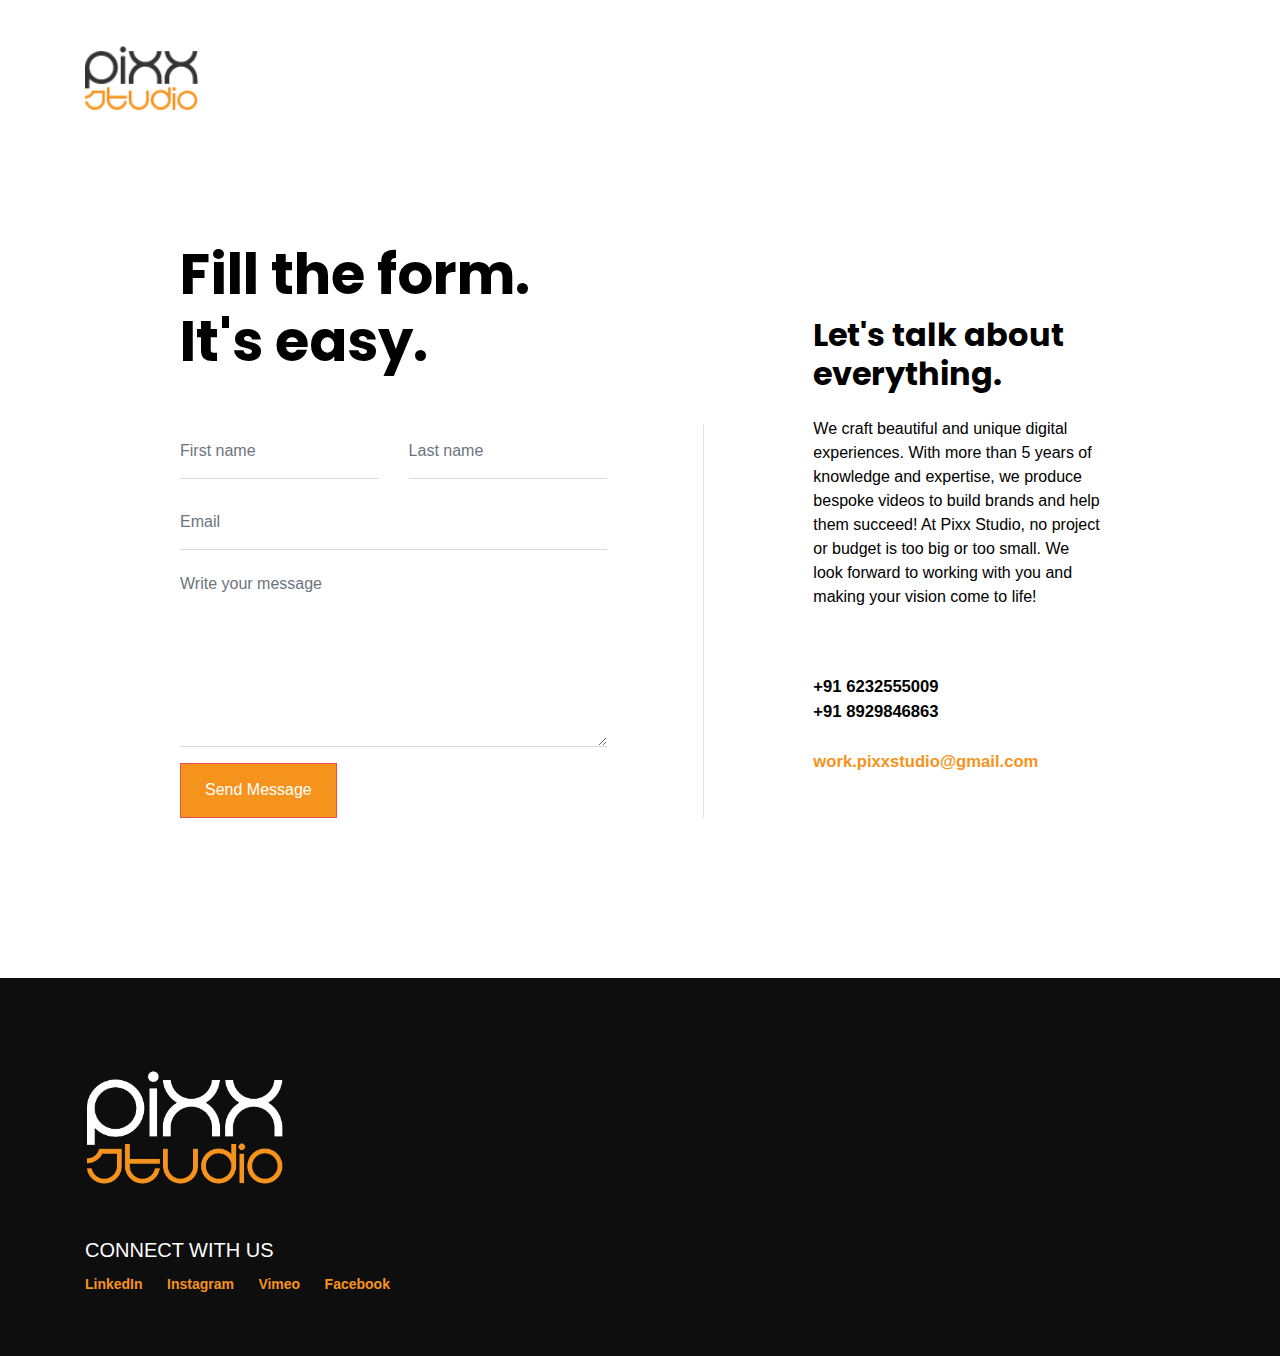
==== commit afde1480: "Hello" ====
--- a/contact-form/index.html
+++ b/contact-form/index.html
@@ -625,7 +625,7 @@
       font-size: 3vw;
       font-weight: 800;
       margin-bottom: 0;
-      color:#f6931d;
+      color:#fff;
     }
     .footer .footer-contact {
       width: 100%;
@@ -649,7 +649,7 @@
       margin-bottom: 10px;
       font-family: "Fjalla One", sans-serif;
       text-transform: uppercase;
-      color:#f6931d;
+      color:#fff;
       text-align: left;
     }
     .footer .footer-bottom ul {
@@ -669,7 +669,7 @@
     }
     .footer .footer-bottom ul li a {
       position: relative;
-      color: #fff;
+      color: #f6931d;
       font-size: 14px;
       font-weight: 600;
       padding-bottom: 6px;
@@ -749,7 +749,7 @@
                 </div>
                 <div class="row">
                   <div class="col-md-12">
-                    <input type="submit" value="Send Message" class="btn btn-primary rounded-0 py-2 px-4">
+                    <input type="submit" style="background-color:#f6931d" value="Send Message" class="btn btn-primary rounded-0 py-2 px-4">
                     <span class="submitting"></span>
                   </div>
                 </div>
@@ -774,7 +774,7 @@
                   +91 6232555009<br>
                   +91 8929846863<br><br>
 
-                  <a href="#">work.pixxstudio@gmail.com</a>
+                  <a href="#" style="color:#f6931d;">work.pixxstudio@gmail.com</a>
                 </b>
                 
               </p>
